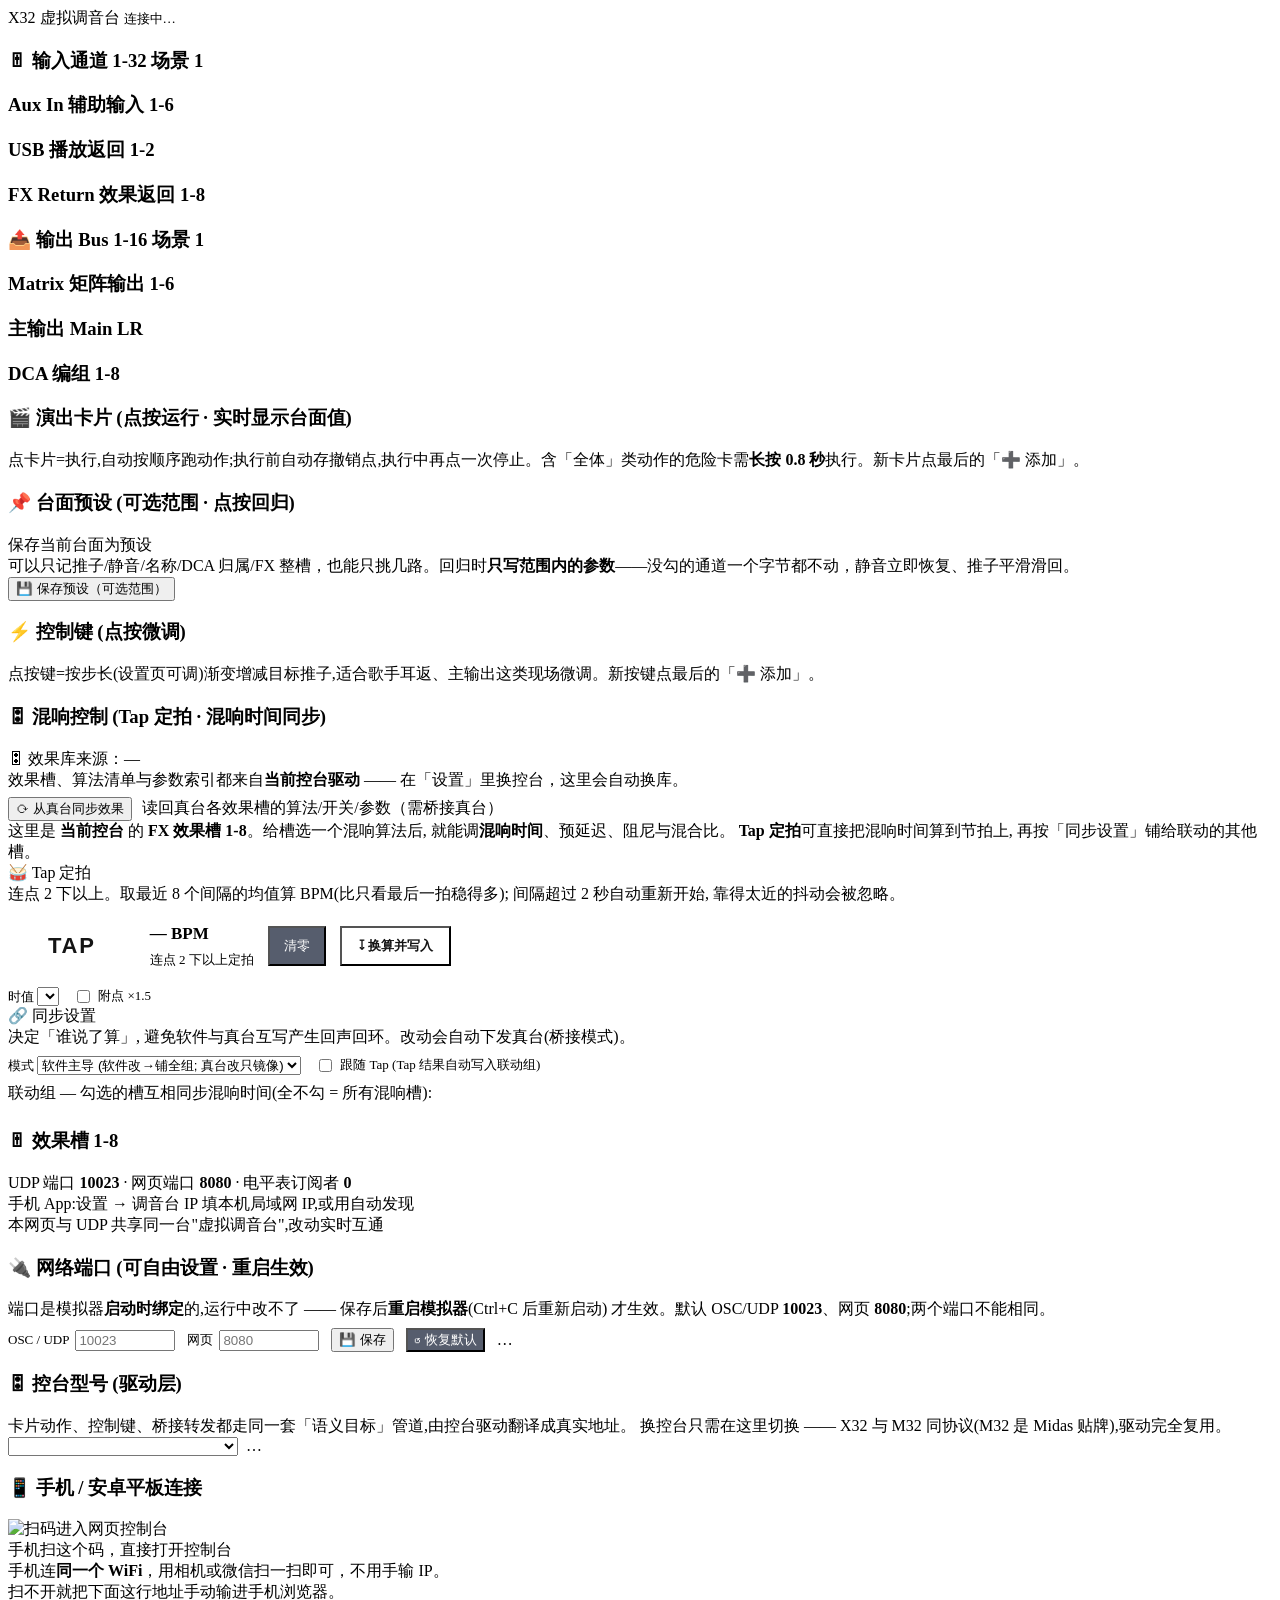
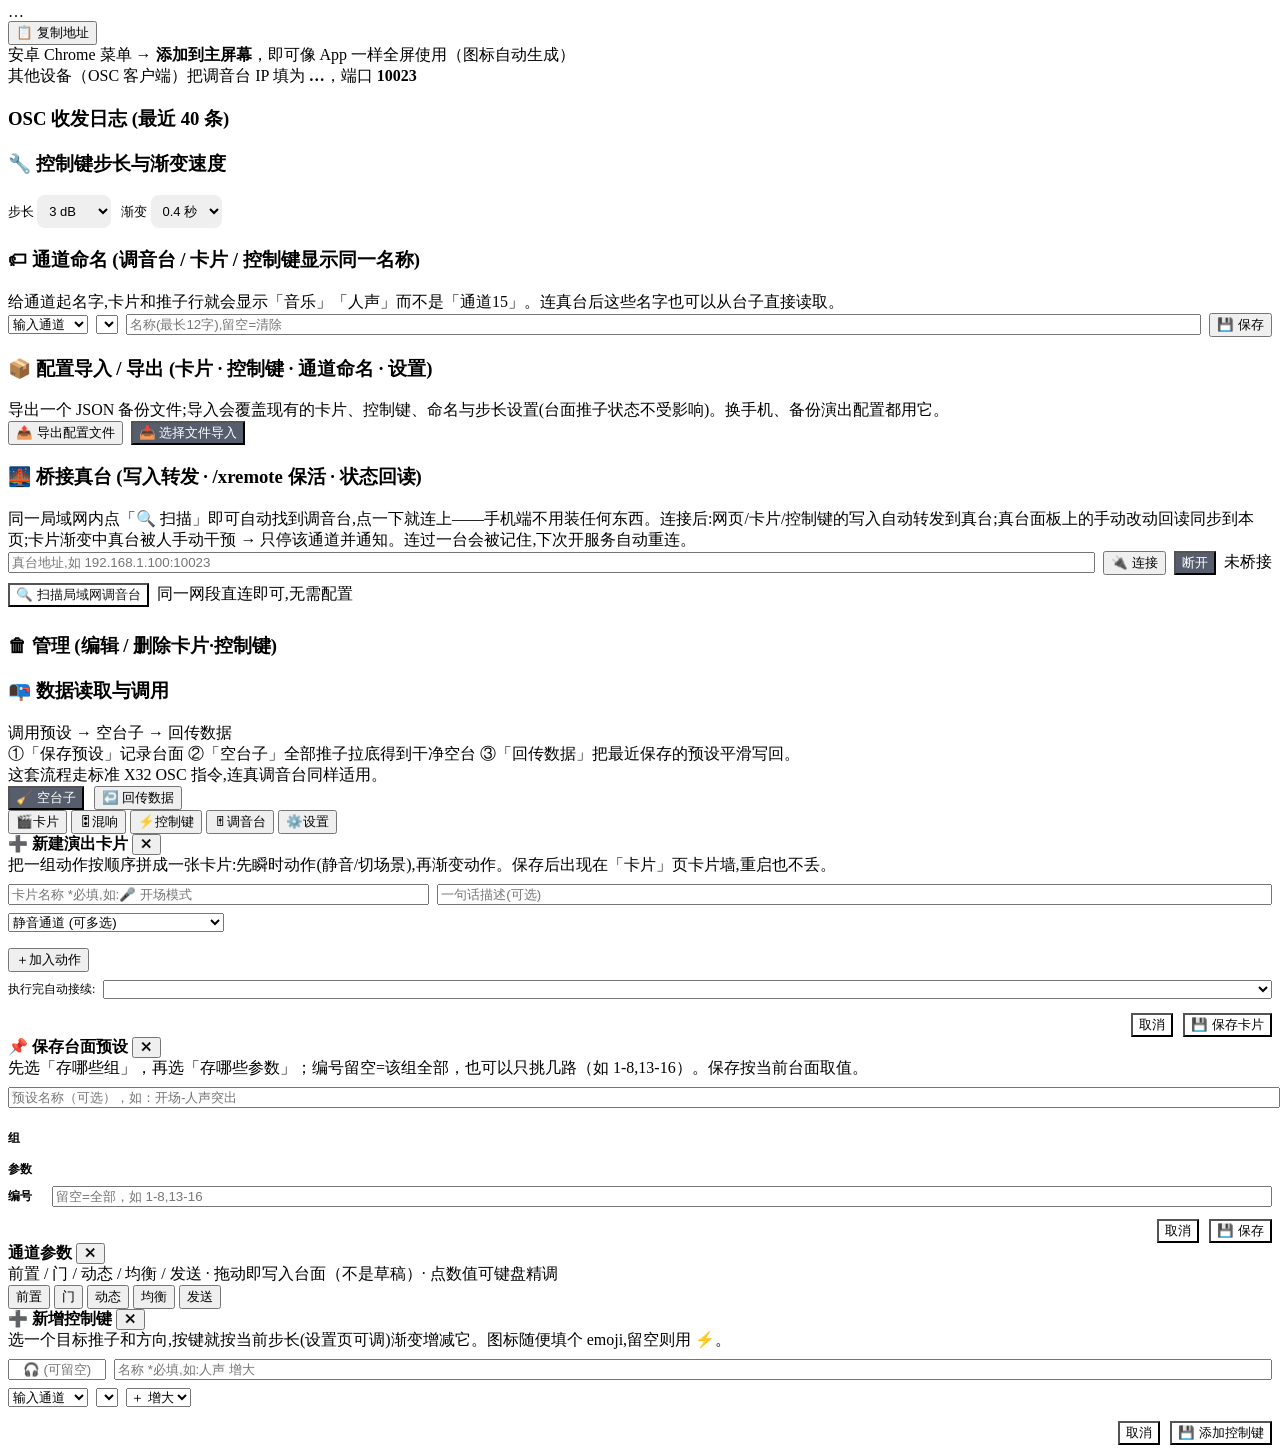
==== X32Simulator/web/index.html @ 4aeb4b1a "feat(mobile): 手机端双方案设计 + 扫码进入网页控制台 方案 A（原生 App 直连）与方案 B（电脑端服务 + 网页）的能力边界、连接流程、 共用层与差异写成 outputs/手机端双" ====
<!DOCTYPE html>
<html lang="zh-CN">
<head>
<meta charset="utf-8">
<meta name="viewport" content="width=device-width, initial-scale=1, maximum-scale=1, user-scalable=no">
<meta name="theme-color" content="#121419">
<meta name="mobile-web-app-capable" content="yes">
<meta name="apple-mobile-web-app-capable" content="yes">
<meta name="apple-mobile-web-app-status-bar-style" content="black-translucent">
<meta name="apple-mobile-web-app-title" content="X32 调音台">
<link rel="manifest" href="/manifest.webmanifest">
<link rel="icon" type="image/svg+xml" href="/icon.svg">
<link rel="apple-touch-icon" href="/icon.svg">
<title>X32 模拟器 · 控制台</title>
<link rel="stylesheet" href="/app.css">
</head>
<body>
<header><span class="dot" id="conn"></span>X32 虚拟调音台
  <small id="hdinfo">连接中…</small></header>

<div class="page" id="pg-mix"><h3>🎚 输入通道 1-32 <span class="scenechip" id="scene">场景 1</span></h3>
  <div id="chlist"></div>
  <h3>Aux In 辅助输入 1-6</h3><div id="auxlist"></div>
  <h3>USB 播放返回 1-2</h3><div id="usblist"></div>
  <h3>FX Return 效果返回 1-8</h3><div id="fxretlist"></div>
  <h3>📤 输出 Bus 1-16 <span class="scenechip" id="scene2">场景 1</span></h3>
  <div id="buslist"></div>
  <h3>Matrix 矩阵输出 1-6</h3><div id="mtxlist"></div>
  <h3>主输出 Main LR</h3><div id="mainrow"></div>
  <h3>DCA 编组 1-8</h3><div id="dcalist"></div></div>

<div class="page on" id="pg-cards"><h3>🎬 演出卡片 (点按运行 · 实时显示台面值)</h3>
  <div class="ds">点卡片=执行,自动按顺序跑动作;执行前自动存撤销点,执行中再点一次停止。含「全体」类动作的危险卡需<b>长按 0.8 秒</b>执行。新卡片点最后的「➕ 添加」。</div>
  <div id="schedRow"></div>
  <div class="tilegrid" id="undoRow" style="grid-template-columns:repeat(auto-fill,minmax(220px,1fr))"></div>
  <div class="tilegrid" id="tileCards"></div>
  <h3>📌 台面预设 (可选范围 · 点按回归)</h3>
  <div class="card"><div class="nm">保存当前台面为预设</div>
    <div class="ds">可以只记推子/静音/名称/DCA 归属/FX 整槽，也能只挑几路。回归时<b>只写范围内的参数</b>——没勾的通道一个字节都不动，静音立即恢复、推子平滑滑回。</div>
    <button onclick="openSnapModal()">💾 保存预设（可选范围）</button></div>
  <div id="snaplist"></div>
</div>

<div class="page" id="pg-keys"><h3>⚡ 控制键 (点按微调)</h3>
  <div class="ds">点按键=按步长(设置页可调)渐变增减目标推子,适合歌手耳返、主输出这类现场微调。新按键点最后的「➕ 添加」。</div>
  <div class="tilegrid" id="tileKeys"></div>
</div>

<div class="page" id="pg-fx"><h3>🎛 混响控制 (Tap 定拍 · 混响时间同步)</h3>
  <div class="card">
    <div class="nm">🎛 效果库来源：<span id="fxConsoleName">—</span>
      <span class="ds" id="fxConsoleTag" style="margin:0"></span></div>
    <div class="ds" id="fxConsoleNote">效果槽、算法清单与参数索引都来自<b>当前控台驱动</b> —— 在「设置」里换控台，这里会自动换库。</div>
    <div style="display:flex;gap:10px;flex-wrap:wrap;align-items:center;margin-top:6px">
      <button id="fxPullBtn" onclick="fxPull()">⟳ 从真台同步效果</button>
      <span class="ds" id="fxPullNote" style="margin:0">读回真台各效果槽的算法/开关/参数（需桥接真台）</span>
    </div>
  </div>
  <div class="ds">这里是 <b id="fxConsoleName2">当前控台</b> 的 <b>FX 效果槽 1-8</b>。给槽选一个混响算法后, 就能调<b>混响时间</b>、预延迟、阻尼与混合比。
    <b>Tap 定拍</b>可直接把混响时间算到节拍上, 再按「同步设置」铺给联动的其他槽。</div>

  <div class="card">
    <div class="nm">🥁 Tap 定拍</div>
    <div class="ds">连点 2 下以上。取最近 8 个间隔的均值算 BPM(比只看最后一拍稳得多); 间隔超过 2 秒自动重新开始, 靠得太近的抖动会被忽略。</div>
    <div style="display:flex;gap:14px;align-items:center;flex-wrap:wrap;margin:10px 0">
      <button id="tapBtn" onpointerdown="tapHit()"
        style="font-size:22px;font-weight:800;letter-spacing:.08em;padding:18px 40px;border:0;
               border-radius:16px;background:var(--accent);color:#141414;cursor:pointer">TAP</button>
      <div style="font-size:13px;line-height:1.7">
        <b id="tapBpm" style="font-size:17px;font-variant-numeric:tabular-nums">— BPM</b><br>
        <span class="ds" id="tapInfo" style="margin:0">连点 2 下以上定拍</span>
      </div>
      <button style="background:#565d6d;color:#fff;padding:9px 14px" onclick="tapReset()">清零</button>
      <button style="background:var(--green);color:#141414;padding:9px 16px;font-weight:700" onclick="tapApply()">↧ 换算并写入</button>
    </div>
    <div style="display:flex;gap:14px;align-items:center;flex-wrap:wrap">
      <label style="font-size:13px">时值
        <select id="fxNote" onchange="fxSyncSet()" class="nkin"></select></label>
      <label style="font-size:13px;display:flex;gap:5px;align-items:center">
        <input type="checkbox" id="fxDotted" onchange="fxSyncSet()"> 附点 ×1.5</label>
      <span class="ds" id="fxTapSecs" style="margin:0"></span>
    </div>
  </div>

  <div class="card">
    <div class="nm">🔗 同步设置</div>
    <div class="ds">决定「谁说了算」, 避免软件与真台互写产生回声回环。改动会自动下发真台(桥接模式)。</div>
    <div style="display:flex;gap:14px;align-items:center;flex-wrap:wrap;margin:8px 0">
      <label style="font-size:13px">模式
        <select id="fxMode" onchange="fxSyncSet()" class="nkin">
          <option value="software">软件主导 (软件改→铺全组; 真台改只镜像)</option>
          <option value="console">台面主导 (真台改→铺全组; 软件改不外扩)</option>
          <option value="both">双向互同步 (谁改都铺全组)</option>
        </select></label>
      <label style="font-size:13px;display:flex;gap:5px;align-items:center">
        <input type="checkbox" id="fxFollow" onchange="fxSyncSet()"> 跟随 Tap (Tap 结果自动写入联动组)</label>
    </div>
    <div class="ds" style="margin:0 0 6px">联动组 — 勾选的槽互相同步混响时间(全不勾 = 所有混响槽):</div>
    <div id="fxGroup" style="display:flex;gap:6px;flex-wrap:wrap"></div>
  </div>

  <h3>🎚 效果槽 1-8</h3>
  <div id="fxlist"></div>
</div>

<div class="page" id="pg-set">
  <div class="infobox">
    UDP 端口 <b id="pinfoUdp">10023</b> · 网页端口 <b id="pinfoWeb">8080</b> · 电平表订阅者 <b id="subs">0</b><br>
    手机 App:设置 → 调音台 IP 填本机局域网 IP,或用自动发现<br>
    本网页与 UDP 共享同一台"虚拟调音台",改动实时互通
  </div>
  <h3>🔌 网络端口 (可自由设置 · 重启生效)</h3>
  <div class="card">
    <div class="ds">端口是模拟器<b>启动时绑定</b>的,运行中改不了 —— 保存后<b>重启模拟器</b>(Ctrl+C 后重新启动)
      才生效。默认 OSC/UDP <b>10023</b>、网页 <b>8080</b>;两个端口不能相同。</div>
    <div style="display:flex;gap:12px;flex-wrap:wrap;align-items:center;margin-top:8px">
      <label style="font-size:13px;display:flex;gap:6px;align-items:center">OSC / UDP
        <input id="pUdp" class="nkin" style="width:92px" inputmode="numeric" placeholder="10023"
               oninput="window.portDirty=true"></label>
      <label style="font-size:13px;display:flex;gap:6px;align-items:center">网页
        <input id="pWeb" class="nkin" style="width:92px" inputmode="numeric" placeholder="8080"
               oninput="window.portDirty=true"></label>
      <button onclick="savePorts()">💾 保存</button>
      <button style="background:#565d6d;color:#fff" onclick="resetPorts()">↺ 恢复默认</button>
      <span class="scenechip" id="portStat">…</span>
    </div>
    <div id="portNote" class="ds" style="margin-top:8px"></div>
  </div>
  <h3>🎛 控台型号 (驱动层)</h3>
  <div class="card">
    <div class="ds">卡片动作、控制键、桥接转发都走同一套「语义目标」管道,由控台驱动翻译成真实地址。
      换控台只需在这里切换 —— X32 与 M32 同协议(M32 是 Midas 贴牌),驱动完全复用。</div>
    <div style="display:flex;gap:8px;flex-wrap:wrap;align-items:center">
      <select id="ctrlSel" class="nkin" onchange="setConsole(this.value)" style="min-width:230px"></select>
      <span class="scenechip" id="ctrlStat">…</span>
    </div>
    <div id="ctrlNote" class="ds" style="margin-top:8px"></div>
    <div id="ctrlCaps" class="ds" style="margin-top:6px"></div>
  </div>
  <h3>📱 手机 / 安卓平板连接</h3>
  <div class="card">
    <div class="qrrow">
      <div class="qrbox"><img id="lanqr" alt="扫码进入网页控制台" width="164" height="164"></div>
      <div class="qrhint">
        <div class="nm">手机扫这个码，直接打开控制台</div>
        <div class="ds">手机连<b>同一个 WiFi</b>，用相机或微信扫一扫即可，不用手输 IP。<br>
          扫不开就把下面这行地址手动输进手机浏览器。</div>
        <div class="qrurl" id="lanurl">…</div>
        <div class="qracts"><button onclick="copyLan()" id="lanCopy">📋 复制地址</button></div>
        <div class="ds">安卓 Chrome 菜单 → <b>添加到主屏幕</b>，即可像 App 一样全屏使用（图标自动生成）<br>
          其他设备（OSC 客户端）把调音台 IP 填为 <b id="lanip2">…</b>，端口 <b id="pinfoUdp2">10023</b></div>
      </div>
    </div>
  </div>
  <h3>OSC 收发日志 (最近 40 条)</h3><div id="logbox"></div>
  <h3 id="sec-keycfg">🔧 控制键步长与渐变速度</h3>
  <div class="card">
    <div style="display:flex;gap:10px;align-items:center;flex-wrap:wrap">
      <label style="font-size:13px">步长
        <select id="stepSel" onchange="setKeyCfg()" style="padding:8px;border-radius:8px;border:1px solid var(--line);font-size:13px">
          <option value="1.5">1.5 dB</option><option value="3" selected>3 dB</option><option value="6">6 dB</option>
        </select></label>
      <label style="font-size:13px">渐变
        <select id="rampSel" onchange="setKeyCfg()" style="padding:8px;border-radius:8px;border:1px solid var(--line);font-size:13px">
          <option value="0">瞬间</option><option value="0.4" selected>0.4 秒</option><option value="1">1 秒</option><option value="2">2 秒</option>
        </select></label>
    </div>
  </div>
  <h3>🏷 通道命名 (调音台 / 卡片 / 控制键显示同一名称)</h3>
  <div class="card">
    <div class="ds">给通道起名字,卡片和推子行就会显示「音乐」「人声」而不是「通道15」。连真台后这些名字也可以从台子直接读取。</div>
    <div style="display:flex;gap:8px;flex-wrap:wrap;align-items:center">
      <select id="nmGroup" onchange="updNmIdx()" class="nkin">
        <option value="ch">输入通道</option><option value="auxin">Aux In</option>
        <option value="usb">USB 返回</option><option value="fxret">FX 返回</option>
        <option value="bus">Bus 输出</option><option value="mtx">Matrix</option>
        <option value="dca">DCA 编组</option><option value="main">主输出</option>
      </select>
      <select id="nmIdx" class="nkin"></select>
      <input id="nmVal" class="nkin" style="flex:1;min-width:120px" placeholder="名称(最长12字),留空=清除" maxlength="12">
      <button onclick="saveName()">💾 保存</button>
    </div>
  </div>
  <h3>📦 配置导入 / 导出 (卡片 · 控制键 · 通道命名 · 设置)</h3>
  <div class="card">
    <div class="ds">导出一个 JSON 备份文件;导入会覆盖现有的卡片、控制键、命名与步长设置(台面推子状态不受影响)。换手机、备份演出配置都用它。</div>
    <div style="display:flex;gap:8px;flex-wrap:wrap;align-items:center">
      <button onclick="doExport()">📤 导出配置文件</button>
      <button style="background:#565d6d;color:#fff" onclick="$('#impFile').click()">📥 选择文件导入</button>
      <input type="file" id="impFile" accept=".json,application/json" style="display:none" onchange="impFileChg(this)">
    </div>
    <textarea id="impText" class="nkin" style="width:100%;min-height:64px;margin-top:8px;display:none"
      placeholder="或把配置 JSON 粘贴到这里"></textarea>
    <div id="impRow" style="display:none;margin-top:8px;gap:8px;align-items:center;flex-wrap:wrap">
      <button style="background:var(--green)" onclick="doImport()">✔ 确认导入</button>
      <span class="ds" style="margin:0">导入前请确认文件来源可信</span>
    </div>
  </div>
  <h3>🌉 桥接真台 (写入转发 · /xremote 保活 · 状态回读)</h3>
  <div class="card">
    <div class="ds">同一局域网内点「🔍 扫描」即可自动找到调音台,点一下就连上——手机端不用装任何东西。连接后:网页/卡片/控制键的写入自动转发到真台;真台面板上的手动改动回读同步到本页;卡片渐变中真台被人手动干预 → 只停该通道并通知。连过一台会被记住,下次开服务自动重连。</div>
    <div style="display:flex;gap:8px;flex-wrap:wrap;align-items:center">
      <input id="brAddr" class="nkin" style="flex:1;min-width:170px" placeholder="真台地址,如 192.168.1.100:10023">
      <button onclick="brGo()">🔌 连接</button>
      <button style="background:#565d6d;color:#fff" onclick="api('/api/bridge',{addr:''});showToast('桥接已断开,已清除自动重连')">断开</button>
      <span class="scenechip" id="brStat">未桥接</span>
    </div>
    <div style="display:flex;gap:8px;flex-wrap:wrap;align-items:center;margin-top:8px">
      <button id="scanBtn" style="background:var(--accent);color:#141414" onclick="scanConsoles()">🔍 扫描局域网调音台</button>
      <span class="ds" style="margin:0" id="scanHint">同一网段直连即可,无需配置</span>
    </div>
    <div id="scanRes" style="display:flex;gap:8px;flex-wrap:wrap;margin-top:8px"></div>
  </div>
  <h3>🗑 管理 (编辑 / 删除卡片·控制键)</h3>
  <div id="cardlist"></div>
  <div id="keylist"></div>
  <h3>📭 数据读取与调用</h3>
  <div class="card"><div class="nm">调用预设 → 空台子 → 回传数据</div>
    <div class="ds">①「保存预设」记录台面 ②「空台子」全部推子拉底得到干净空台 ③「回传数据」把最近保存的预设平滑写回。<br>这套流程走标准 X32 OSC 指令,连真调音台同样适用。</div>
    <div style="display:flex;gap:10px;flex-wrap:wrap">
      <button style="background:#565d6d;color:#fff" onclick="api('/api/console',{action:'clear'})">🧹 空台子</button>
      <button onclick="api('/api/console',{action:'recall_last'})">↩️ 回传数据</button>
    </div>
  </div>
</div>

<nav>
  <button class="on" data-p="cards"><span class="ic">🎬</span>卡片</button>
  <button data-p="fx"><span class="ic">🎛</span>混响</button>
  <button data-p="keys"><span class="ic">⚡</span>控制键</button>
  <button data-p="mix"><span class="ic">🎚</span>调音台</button>
  <button data-p="set"><span class="ic">⚙️</span>设置</button>
</nav>

<div class="modal" id="cardModal" onclick="if(event.target===this)closeCardModal()">
  <div class="mdlg" role="dialog" aria-label="新建演出卡片">
    <div class="mhd"><b id="cardModalTitle">➕ 新建演出卡片</b>
      <button class="mclose" onclick="closeCardModal()" aria-label="关闭">✕</button></div>
    <div class="ds">把一组动作按顺序拼成一张卡片:先瞬时动作(静音/切场景),再渐变动作。保存后出现在「卡片」页卡片墙,重启也不丢。</div>
    <div style="display:flex;gap:8px;flex-wrap:wrap;margin:8px 0">
      <input id="ncName" placeholder="卡片名称 *必填,如:🎤 开场模式" style="flex:1;min-width:150px" class="nkin"
             oninput="this.classList.remove('inv');hideCardErr()">
      <input id="ncDesc" placeholder="一句话描述(可选)" style="flex:2;min-width:180px" class="nkin">
    </div>
    <div style="display:flex;gap:8px;flex-wrap:wrap;align-items:center">
      <select id="caKind" onchange="updCaParams()" class="nkin">
        <option value="mute">静音通道 (可多选)</option><option value="mute_bus">静音 Bus (可多选)</option>
        <option value="scene">切换场景（全局 / 局部）</option>
        <option value="preset">📌 调用预设（带范围与渐变）</option>
        <option value="unmute_all">全部取消静音</option>
        <option value="wait">等待 / 停顿</option>
        <option value="fade_all">全体推子渐变</option><option value="fade_odd_even">奇偶过渡</option>
        <option value="fade_ch">通道渐变 (可多选)</option><option value="fade_bus">Bus 渐变 (可多选)</option>
        <option value="fade_from">通道从指定值渐变</option><option value="fade_from_bus">Bus 从指定值渐变</option>
        <option value="rel_db">相对增减 dB (可多选)</option>
        <option value="set">⚡ 通用设置 (任意目标 + 值)</option>
        <option value="osc">⚠️ 原始 OSC (高级 · 仅当前控台)</option>
      </select>
      <span id="caParams" style="display:flex;gap:8px;flex-wrap:wrap;align-items:center;width:100%"></span>
      <button onclick="addAct()">＋加入动作</button>
    </div>
    <div id="actChips" style="margin-top:8px"></div>
    <div style="display:flex;gap:8px;align-items:center;margin-top:8px">
      <span style="font-size:12px;color:var(--sub)">执行完自动接续:</span>
      <select id="ncNext" class="nkin" style="flex:1"></select>
    </div>
    <div class="merr" id="cardErr"></div>
    <div style="display:flex;gap:10px;justify-content:flex-end;margin-top:14px">
      <button style="background:var(--card2);color:var(--txt)" onclick="closeCardModal()">取消</button>
      <button id="cardSaveBtn" style="background:var(--green)" onclick="saveCard()">💾 保存卡片</button>
    </div>
  </div>
</div>

<div class="modal" id="snapModal" onclick="if(event.target===this)closeSnapModal()">
  <div class="mdlg" role="dialog" aria-label="保存台面预设">
    <div class="mhd"><b>📌 保存台面预设</b>
      <button class="mclose" onclick="closeSnapModal()" aria-label="关闭">✕</button></div>
    <div class="ds">先选「存哪些组」，再选「存哪些参数」；编号留空=该组全部，也可以只挑几路（如 1-8,13-16）。保存按当前台面取值。</div>
    <input id="snapName" class="nkin" style="width:100%;margin:8px 0" maxlength="20"
           placeholder="预设名称（可选），如：开场-人声突出">
    <div style="display:flex;gap:10px;align-items:flex-start;margin:8px 0">
      <b style="font-size:12px;color:var(--sub);min-width:34px;padding-top:6px">组</b>
      <div id="snapGroups" class="chipgrid" style="flex:1"></div></div>
    <div style="display:flex;gap:10px;align-items:flex-start;margin:8px 0">
      <b style="font-size:12px;color:var(--sub);min-width:34px;padding-top:6px">参数</b>
      <div id="snapParams" class="chipgrid" style="flex:1"></div></div>
    <div style="display:flex;gap:10px;align-items:center;margin:8px 0">
      <b style="font-size:12px;color:var(--sub);min-width:34px">编号</b>
      <input id="snapIdx" class="nkin" style="flex:1;min-width:150px"
             placeholder="留空=全部，如 1-8,13-16">
    </div>
    <div class="ds" id="snapCount" style="margin:4px 0;color:var(--accent)"></div>
    <div style="display:flex;gap:10px;justify-content:flex-end;margin-top:12px">
      <button style="background:var(--card2);color:var(--txt)" onclick="closeSnapModal()">取消</button>
      <button style="background:var(--green)" onclick="doSaveSnap()">💾 保存</button>
    </div>
  </div>
</div>

<div class="modal" id="chParamModal" onclick="if(event.target===this)closeChParams()">
  <div class="mdlg" role="dialog" aria-label="通道参数">
    <div class="mhd"><b id="chpTitle">通道参数</b>
      <button class="mclose" onclick="closeChParams()" aria-label="关闭">✕</button></div>
    <div class="ds">前置 / 门 / 动态 / 均衡 / 发送 · 拖动即写入台面（不是草稿）· 点数值可键盘精调</div>
    <div class="chp-tabs" id="chpTabBar">
      <button type="button" data-tab="pre" onclick="chpTab('pre')">前置</button>
      <button type="button" data-tab="gate" onclick="chpTab('gate')">门</button>
      <button type="button" data-tab="dyn" onclick="chpTab('dyn')">动态</button>
      <button type="button" data-tab="eq" onclick="chpTab('eq')">均衡</button>
      <button type="button" data-tab="send" onclick="chpTab('send')">发送</button>
    </div>
    <div id="chParamBody"></div>
  </div>
</div>

<div class="modal" id="keyModal" onclick="if(event.target===this)closeKeyModal()">
  <div class="mdlg" role="dialog" aria-label="新增控制键">
    <div class="mhd"><b id="keyModalTitle">➕ 新增控制键</b>
      <button class="mclose" onclick="closeKeyModal()" aria-label="关闭">✕</button></div>
    <div class="ds">选一个目标推子和方向,按键就按当前步长(设置页可调)渐变增减它。图标随便填个 emoji,留空则用 ⚡。</div>
    <div style="display:flex;gap:8px;flex-wrap:wrap;margin:8px 0">
      <input id="nkIcon" placeholder="🎧 (可留空)" style="width:90px;text-align:center" class="nkin" maxlength="4">
      <input id="nkName" placeholder="名称 *必填,如:人声 增大" style="flex:1;min-width:150px" class="nkin"
             oninput="this.classList.remove('inv');hideKeyErr()">
    </div>
    <div style="display:flex;gap:8px;flex-wrap:wrap;align-items:center">
      <select id="nkKind" onchange="updNkIdx()" class="nkin">
        <option value="ch">输入通道</option><option value="auxin">Aux In</option>
        <option value="usb">USB 返回</option><option value="fxret">FX 返回</option>
        <option value="bus">Bus 输出</option><option value="mtx">Matrix</option>
        <option value="dca">DCA 编组</option><option value="main">主输出</option>
      </select>
      <select id="nkIdx" class="nkin"></select>
      <select id="nkSign" class="nkin">
        <option value="1">＋ 增大</option><option value="-1">－ 减小</option>
      </select>
    </div>
    <div class="merr" id="keyErr"></div>
    <div style="display:flex;gap:10px;justify-content:flex-end;margin-top:14px">
      <button style="background:var(--card2);color:var(--txt)" onclick="closeKeyModal()">取消</button>
      <button id="keySaveBtn" style="background:var(--green)" onclick="saveKey()">💾 添加控制键</button>
    </div>
  </div>
</div>

<script src="/app.js"></script>
</body>
</html>
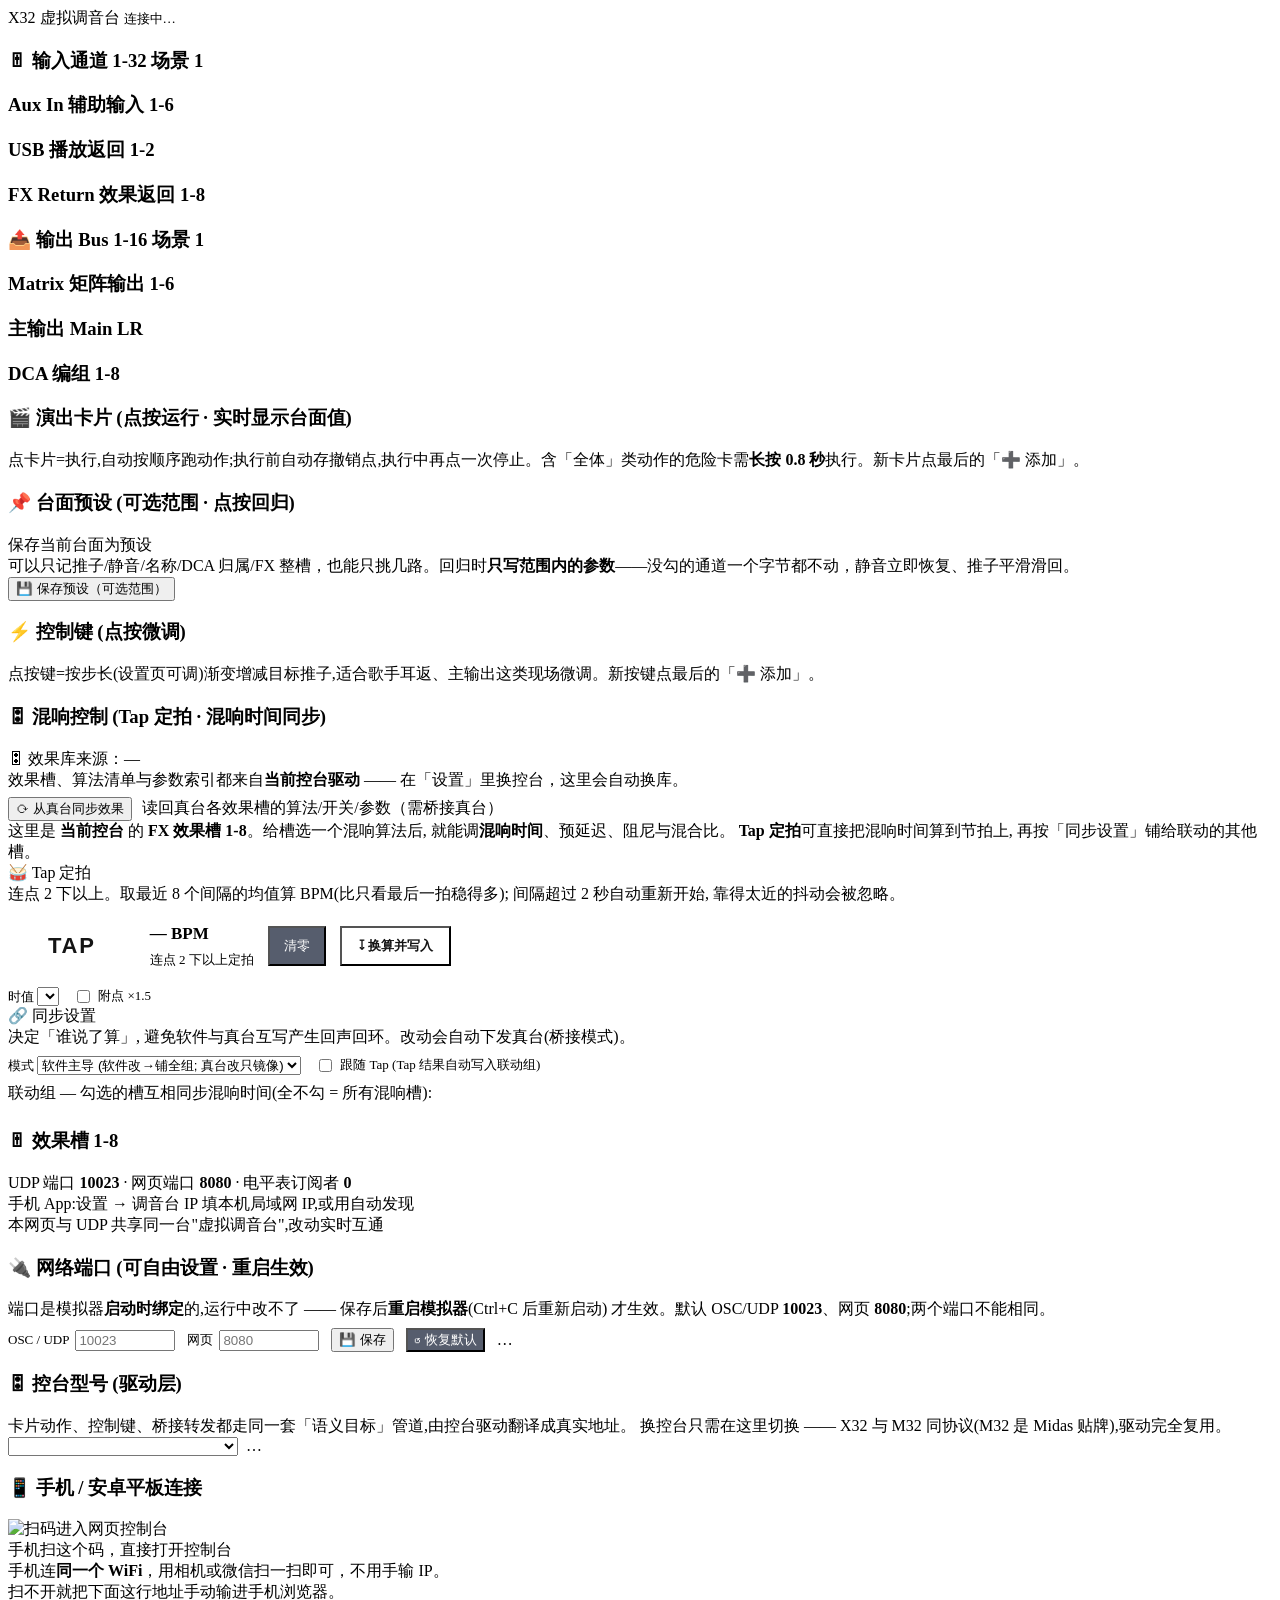
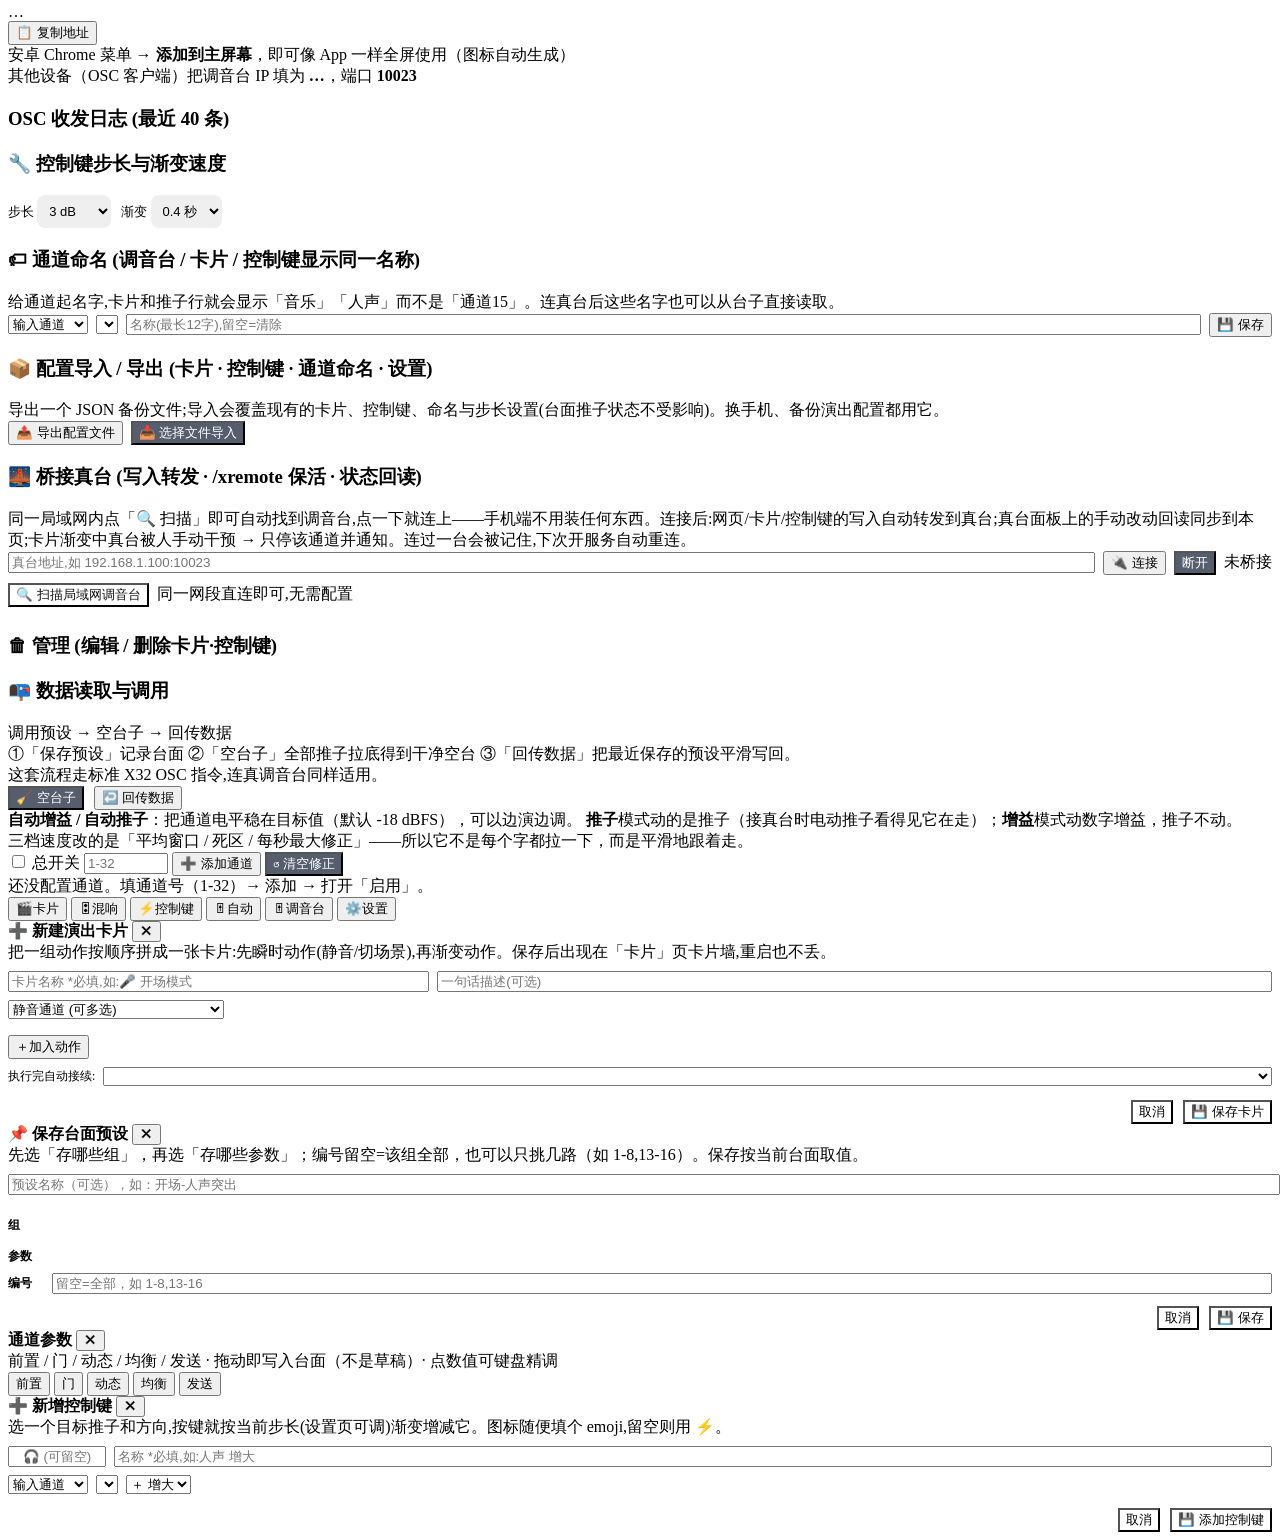
==== commit 2eef7cb8: "feat(rider): 自动增益 / 自动推子（Vocal Rider 式） 目标电平（默认 -18 dBFS）→ 按电平自动走推子或数字增益，三档速度可实时改。 控制律是负反馈 + 三重平滑：功率" ====
--- a/X32Simulator/web/index.html
+++ b/X32Simulator/web/index.html
@@ -224,10 +224,30 @@
   </div>
 </div>
 
+
+<div class="page" id="pg-rider">
+  <div class="infobox">
+    <b>自动增益 / 自动推子</b>：把通道电平稳在目标值（默认 -18 dBFS），可以边演边调。
+    <b>推子</b>模式动的是推子（接真台时电动推子看得见它在走）；<b>增益</b>模式动数字增益，推子不动。<br>
+    三档速度改的是「平均窗口 / 死区 / 每秒最大修正」——所以它不是每个字都拉一下，而是平滑地跟着走。
+  </div>
+  <div class="card">
+    <div class="rrow">
+      <label class="rsw"><input type="checkbox" id="riderOn" onchange="riderGlobal(this.checked)"> 总开关</label>
+      <input id="riderCh" class="nkin" style="width:76px" inputmode="numeric" placeholder="1-32">
+      <button onclick="riderAdd()">➕ 添加通道</button>
+      <button style="background:#565d6d;color:#fff" onclick="riderReset()">↺ 清空修正</button>
+    </div>
+    <div class="ds" id="riderHint">还没配置通道。填通道号（1-32）→ 添加 → 打开「启用」。</div>
+  </div>
+  <div id="riderlist"></div>
+</div>
+
 <nav>
   <button class="on" data-p="cards"><span class="ic">🎬</span>卡片</button>
   <button data-p="fx"><span class="ic">🎛</span>混响</button>
   <button data-p="keys"><span class="ic">⚡</span>控制键</button>
+  <button data-p="rider"><span class="ic">🎚</span>自动</button>
   <button data-p="mix"><span class="ic">🎚</span>调音台</button>
   <button data-p="set"><span class="ic">⚙️</span>设置</button>
 </nav>
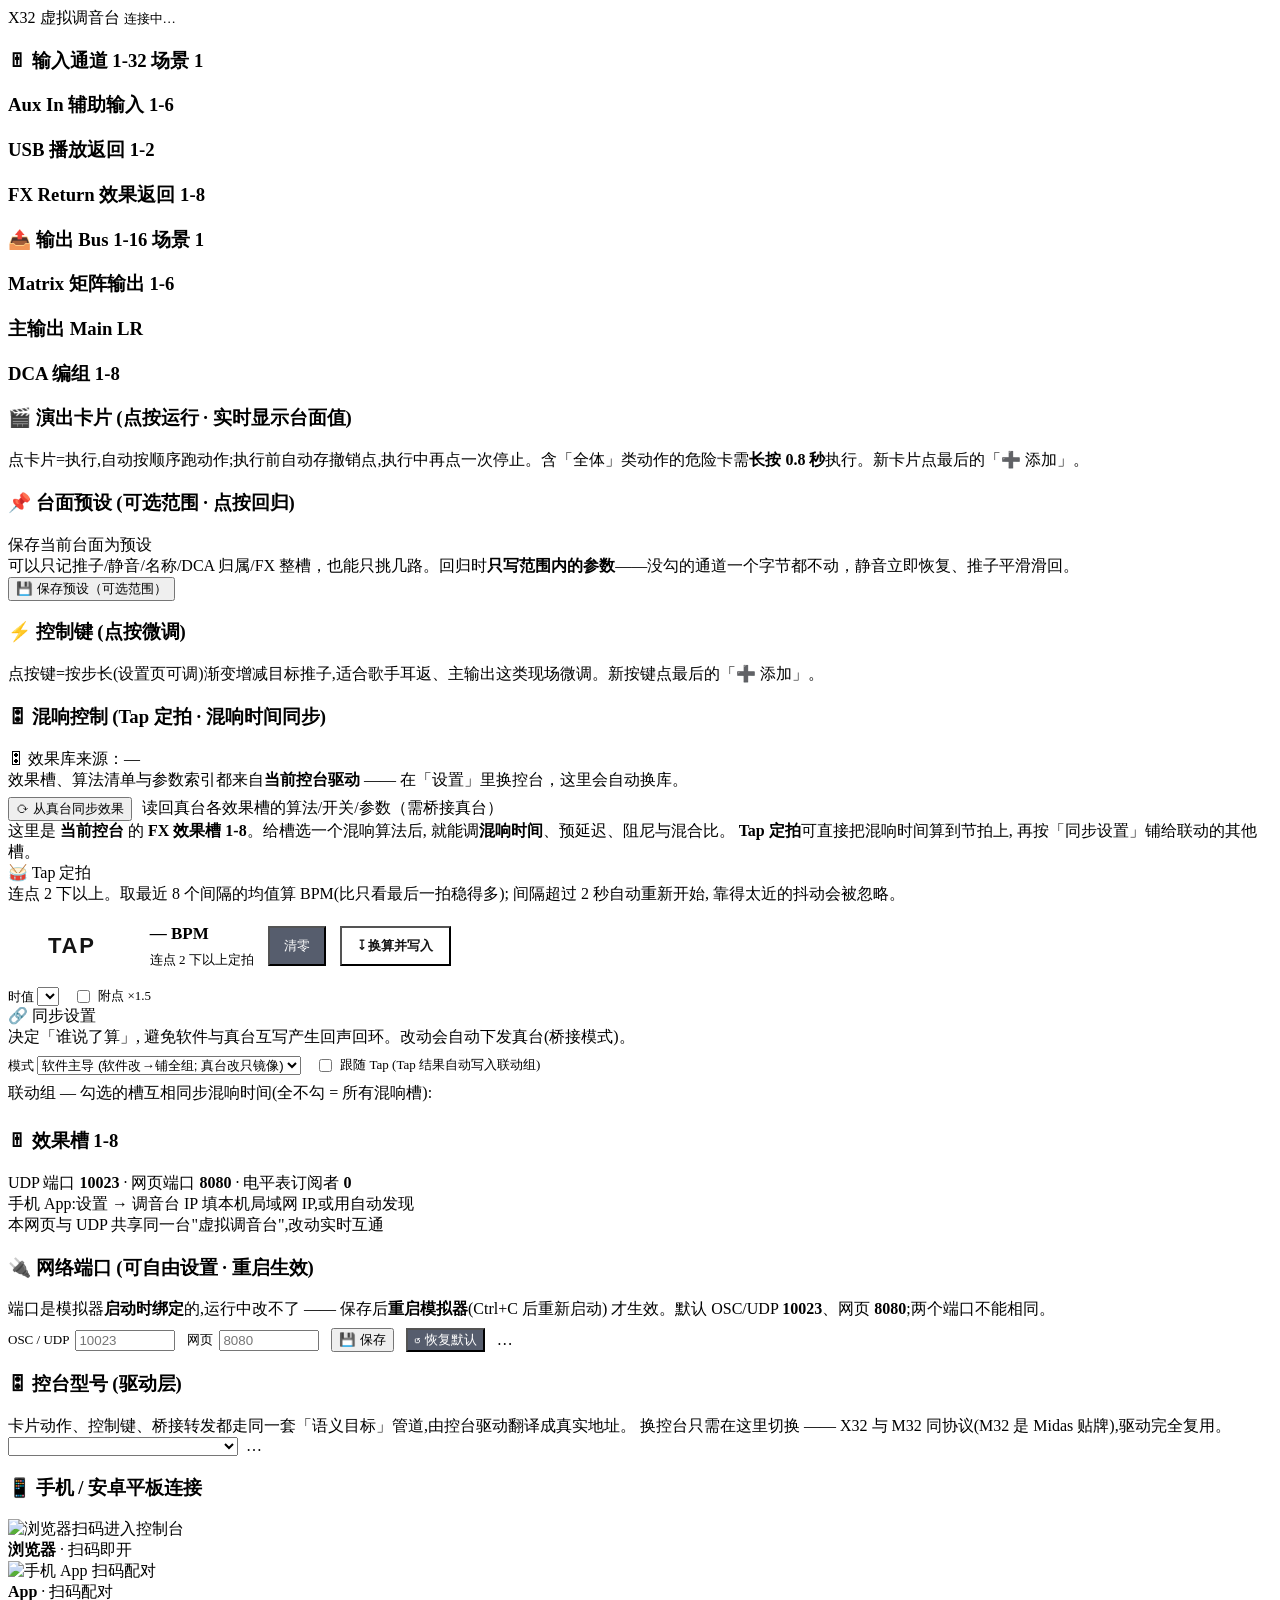
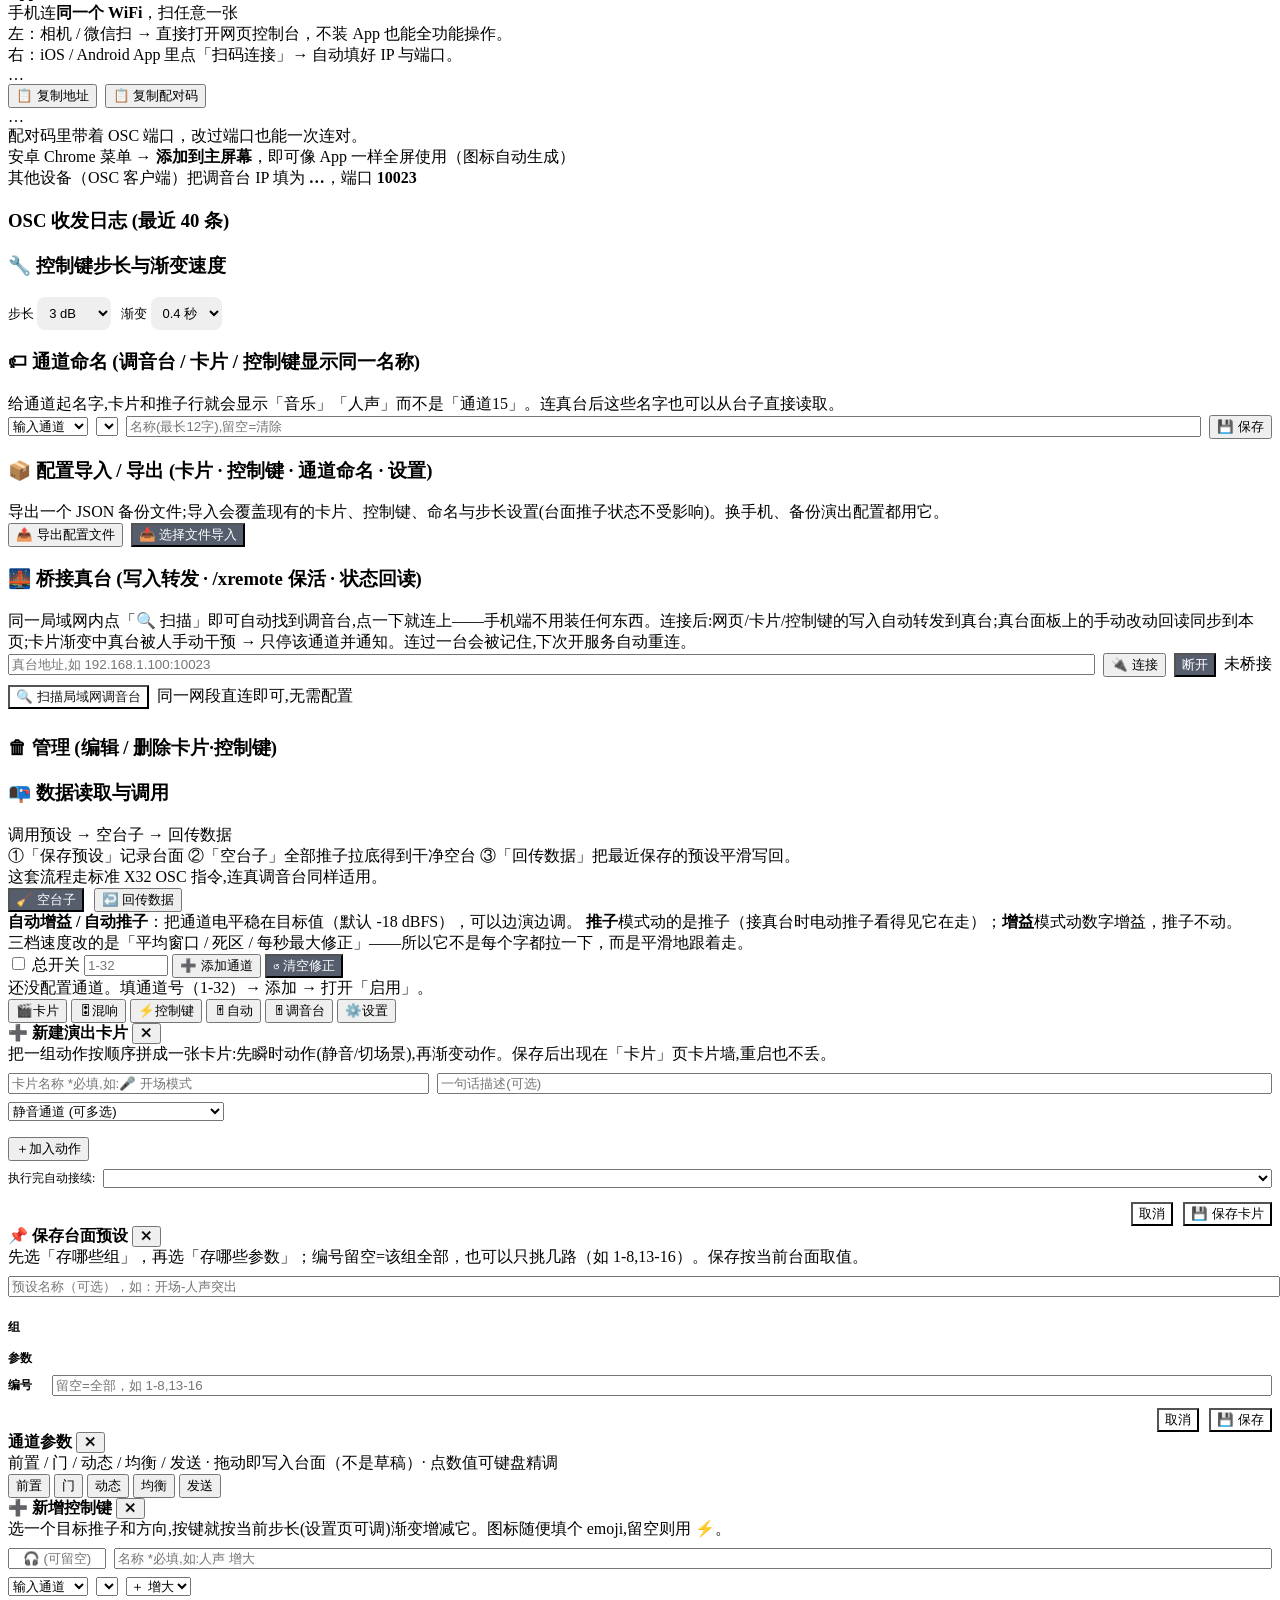
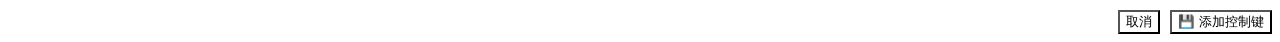
==== commit c3bfbf19: "feat(scan): 配对码 /pair.svg + 设置页双二维码 - x32sim/pair.py：x32remote://pair 载荷的拼装与解析（回环/越界一律拒） - GET /pair" ====
--- a/X32Simulator/web/index.html
+++ b/X32Simulator/web/index.html
@@ -140,13 +140,24 @@
   <h3>📱 手机 / 安卓平板连接</h3>
   <div class="card">
     <div class="qrrow">
-      <div class="qrbox"><img id="lanqr" alt="扫码进入网页控制台" width="164" height="164"></div>
+      <div class="qrdual">
+        <div class="qrcell">
+          <div class="qrbox sm"><img id="lanqr" alt="浏览器扫码进入控制台" width="118" height="118"></div>
+          <div class="qrcap"><b>浏览器</b> · 扫码即开</div>
+        </div>
+        <div class="qrcell" id="paircell">
+          <div class="qrbox sm"><img id="pairqr" alt="手机 App 扫码配对" width="118" height="118"></div>
+          <div class="qrcap"><b>App</b> · 扫码配对</div>
+        </div>
+      </div>
       <div class="qrhint">
-        <div class="nm">手机扫这个码，直接打开控制台</div>
-        <div class="ds">手机连<b>同一个 WiFi</b>，用相机或微信扫一扫即可，不用手输 IP。<br>
-          扫不开就把下面这行地址手动输进手机浏览器。</div>
+        <div class="nm">手机连<b>同一个 WiFi</b>，扫任意一张</div>
+        <div class="ds">左：相机 / 微信扫 → 直接打开网页控制台，不装 App 也能全功能操作。<br>
+          右：iOS / Android App 里点「扫码连接」→ 自动填好 IP 与端口。</div>
         <div class="qrurl" id="lanurl">…</div>
-        <div class="qracts"><button onclick="copyLan()" id="lanCopy">📋 复制地址</button></div>
+        <div class="qracts"><button onclick="copyLan()" id="lanCopy">📋 复制地址</button><button onclick="copyPair()" id="pairCopy" style="margin-left:8px">📋 复制配对码</button></div>
+        <div class="pairsmall" id="paircode">…</div>
+        <div class="ds" id="pairhint">配对码里带着 OSC 端口，改过端口也能一次连对。</div>
         <div class="ds">安卓 Chrome 菜单 → <b>添加到主屏幕</b>，即可像 App 一样全屏使用（图标自动生成）<br>
           其他设备（OSC 客户端）把调音台 IP 填为 <b id="lanip2">…</b>，端口 <b id="pinfoUdp2">10023</b></div>
       </div>
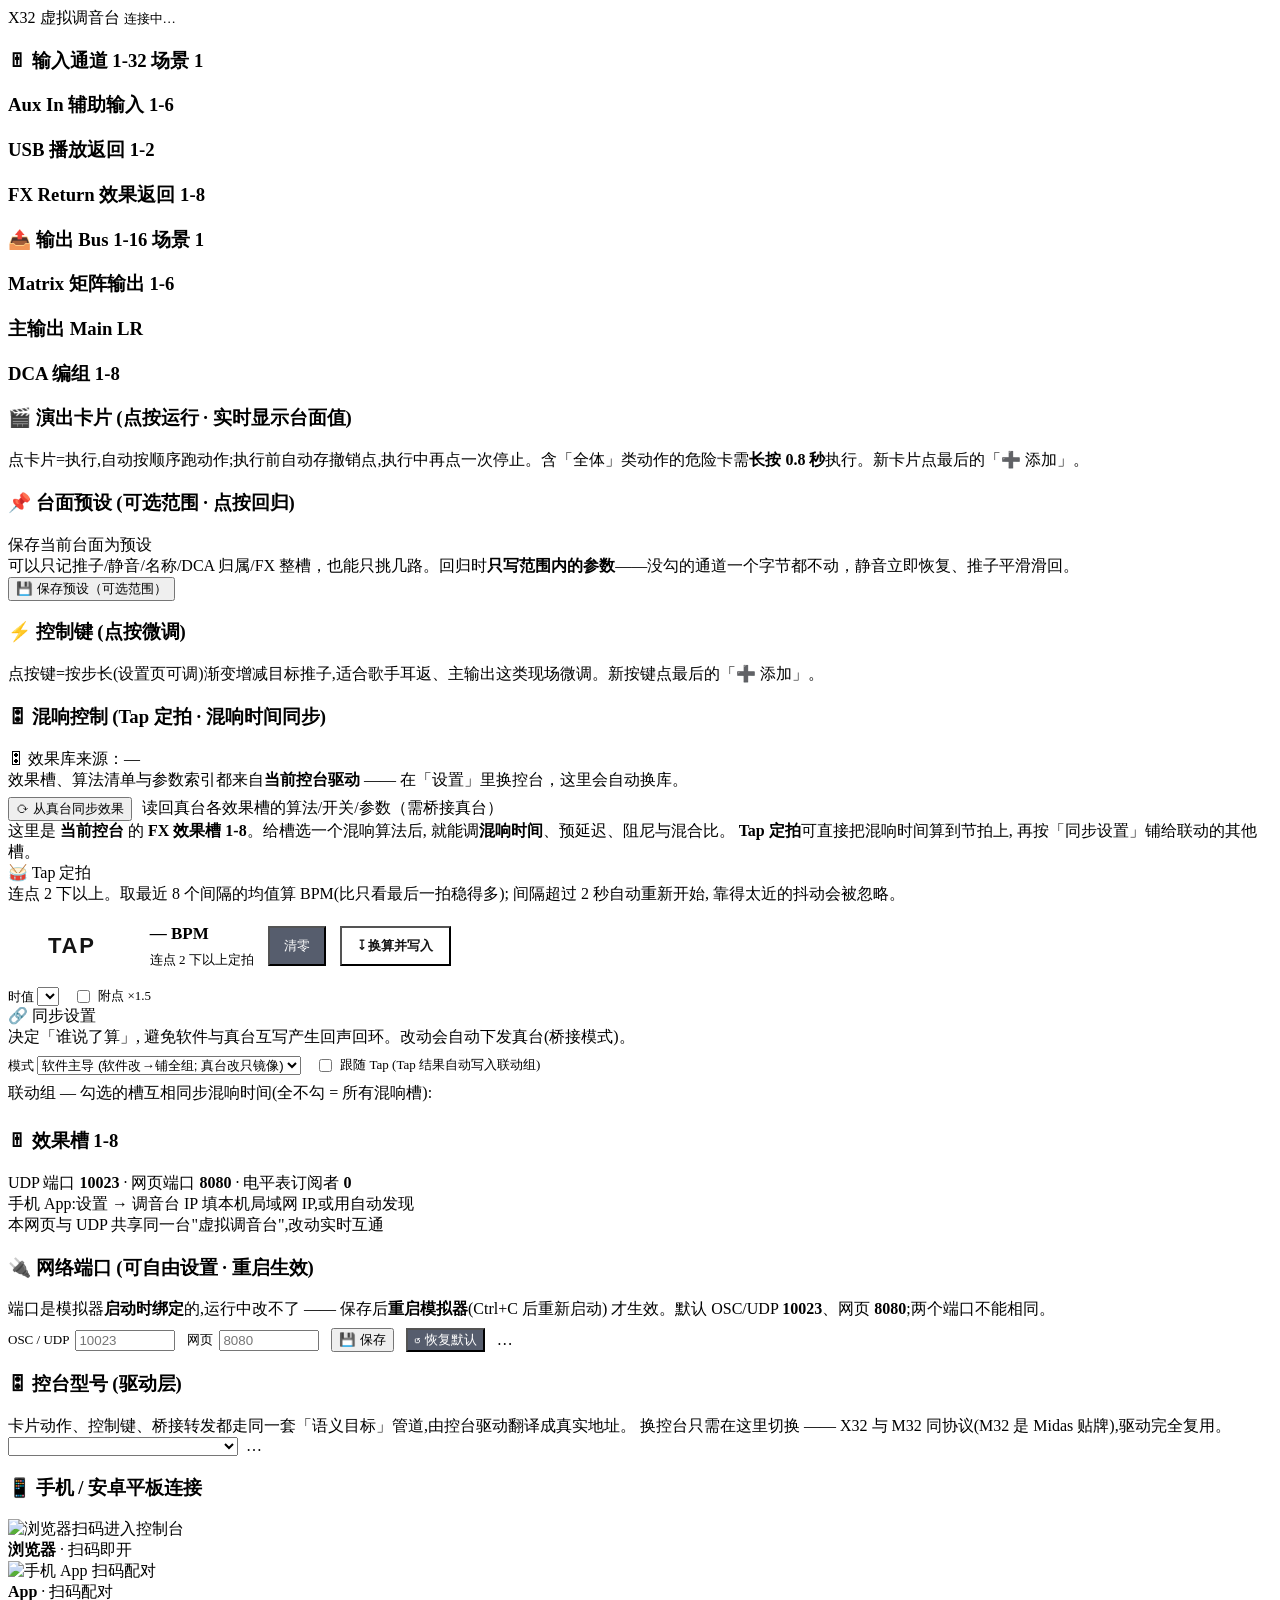
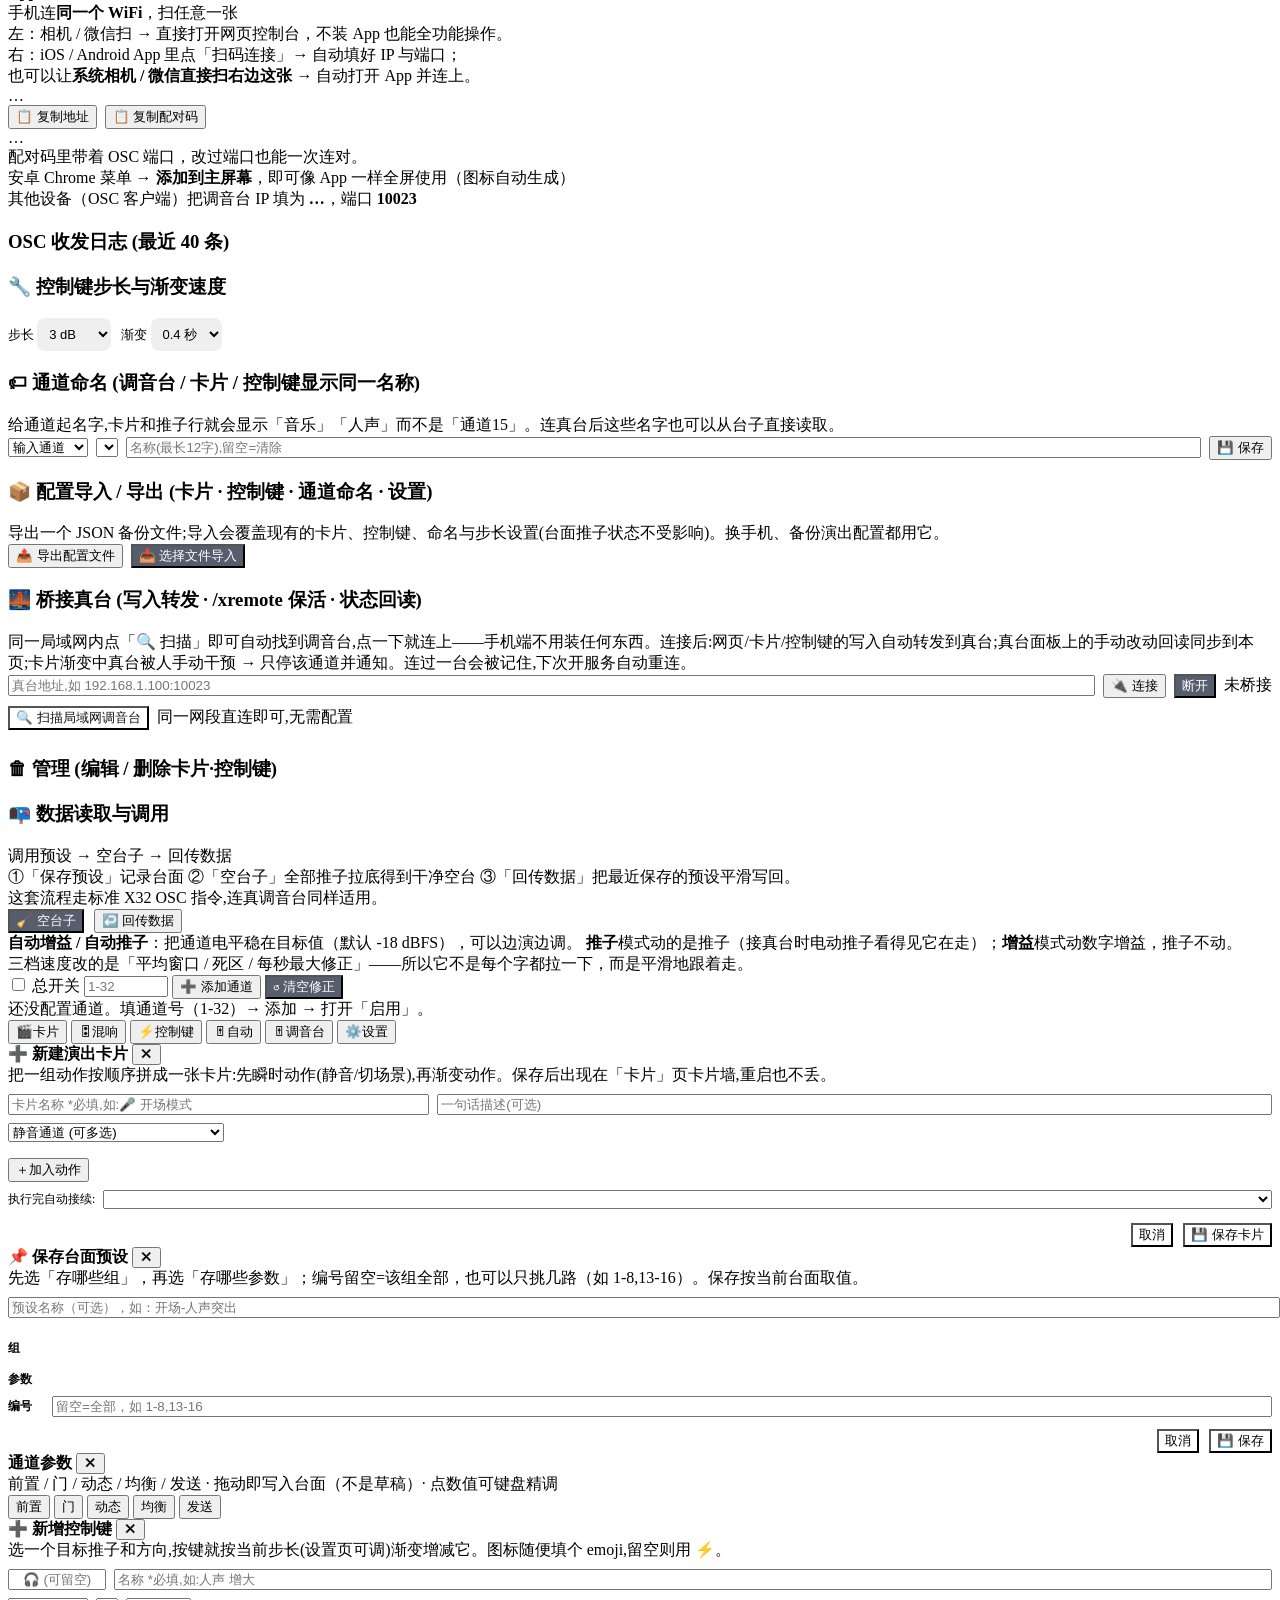
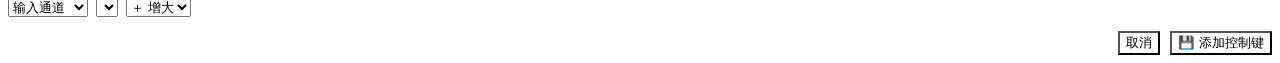
==== commit 71677c18: "docs(deeplink): 设置页与文档补「系统相机扫直接拉起 App」 - 设置页 App 码说明：系统相机/微信扫右边那张会自动打开 App - 规范 §16.9 补系统级深链小节（CFBun" ====
--- a/X32Simulator/web/index.html
+++ b/X32Simulator/web/index.html
@@ -153,7 +153,8 @@
       <div class="qrhint">
         <div class="nm">手机连<b>同一个 WiFi</b>，扫任意一张</div>
         <div class="ds">左：相机 / 微信扫 → 直接打开网页控制台，不装 App 也能全功能操作。<br>
-          右：iOS / Android App 里点「扫码连接」→ 自动填好 IP 与端口。</div>
+          右：iOS / Android App 里点「扫码连接」→ 自动填好 IP 与端口；<br>
+          也可以让<b>系统相机 / 微信直接扫右边这张</b> → 自动打开 App 并连上。</div>
         <div class="qrurl" id="lanurl">…</div>
         <div class="qracts"><button onclick="copyLan()" id="lanCopy">📋 复制地址</button><button onclick="copyPair()" id="pairCopy" style="margin-left:8px">📋 复制配对码</button></div>
         <div class="pairsmall" id="paircode">…</div>
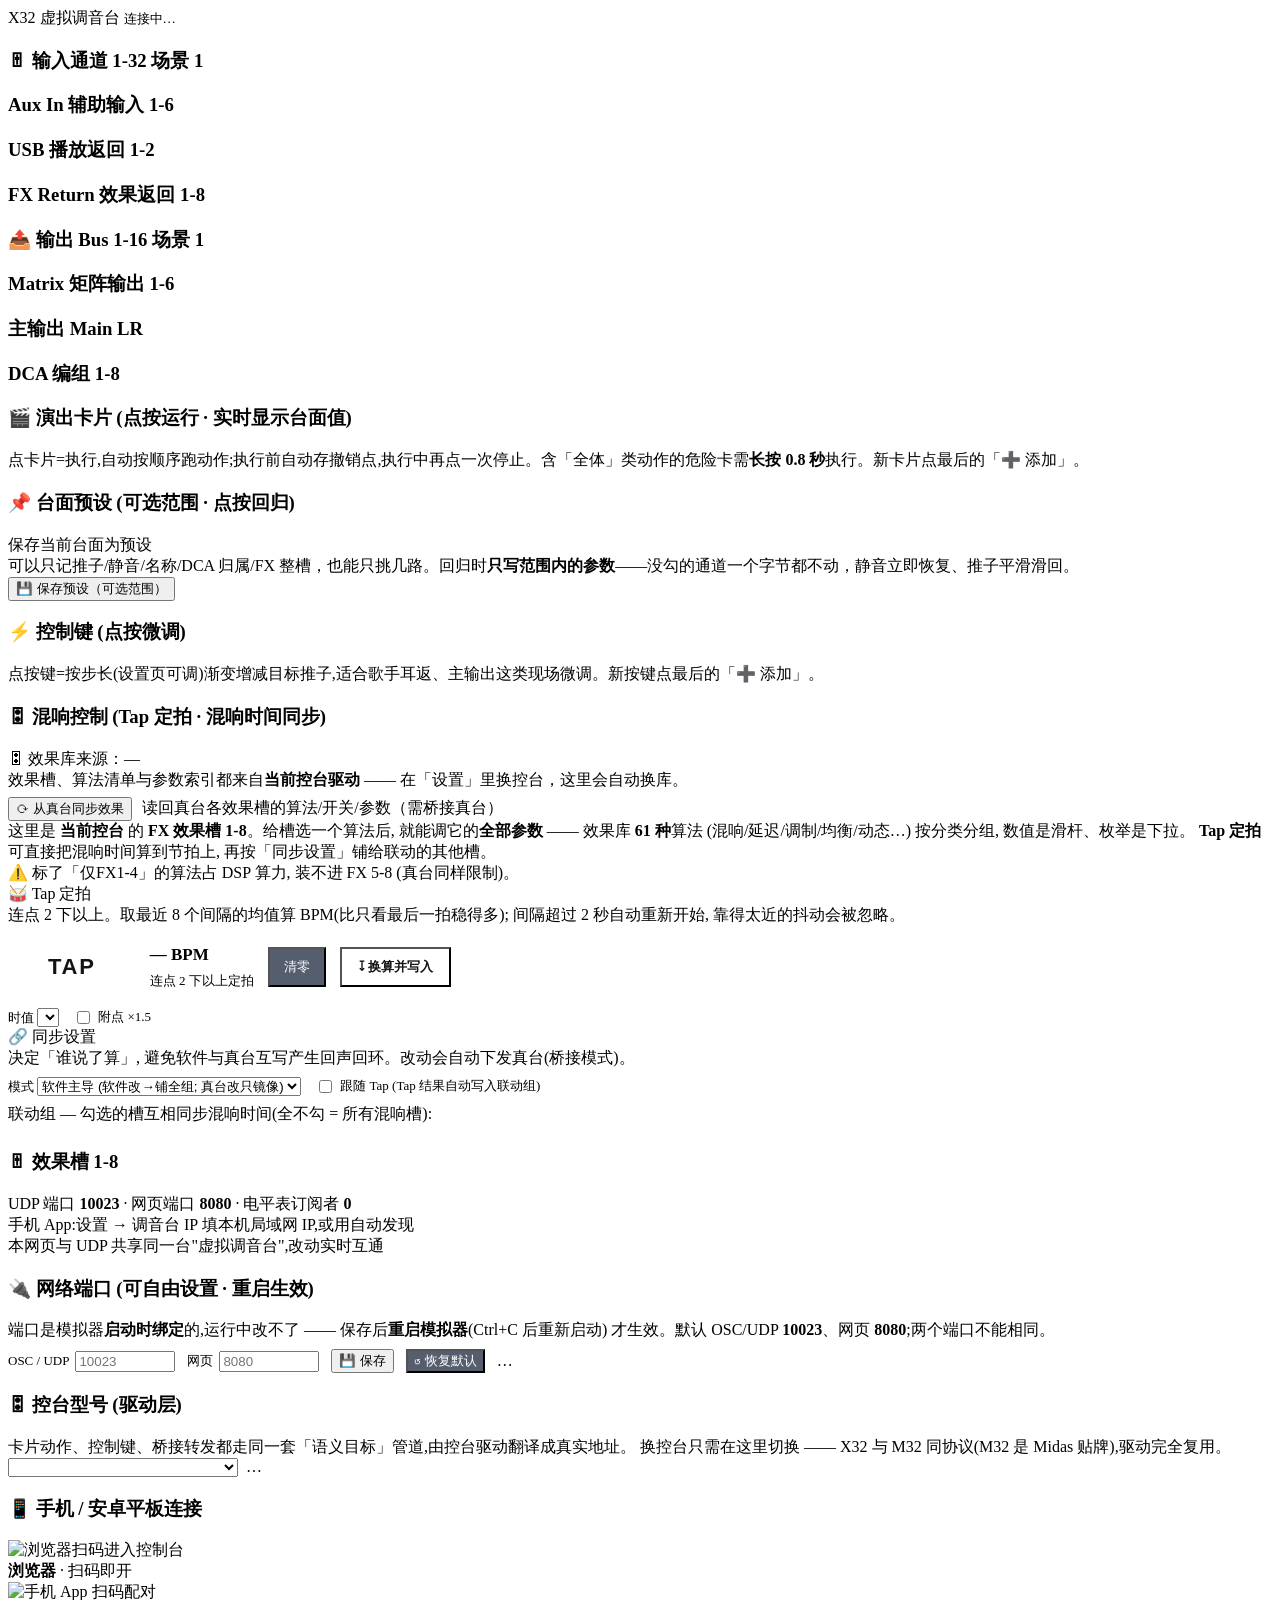
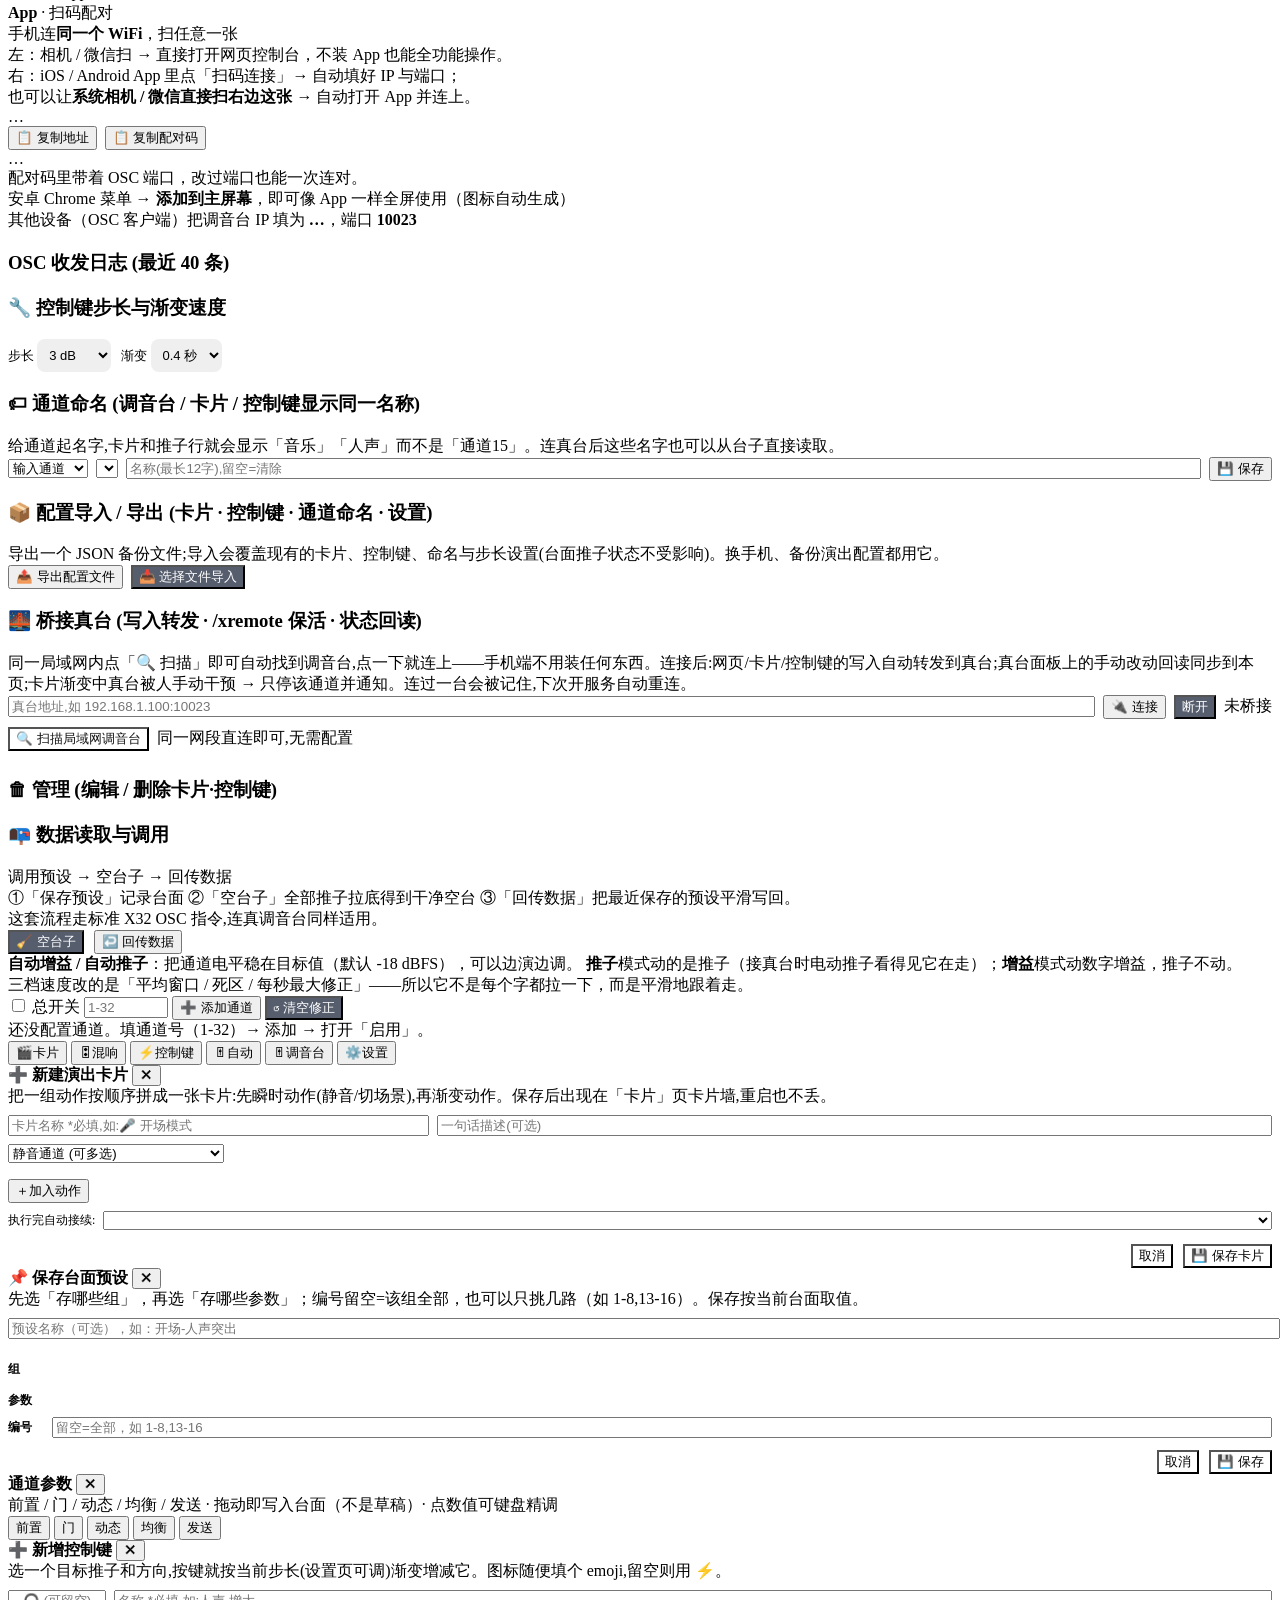
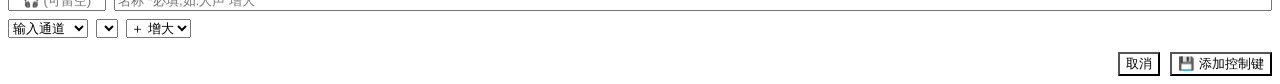
==== commit 789e8a89: "效果器页: 分类下拉 / 动态控件 / GEQ 平直出厂态 + 交互测试抓出的滑杆步长 bug 前端 (web/): - 算法下拉按分类分组 (optgroup, 61 种平铺没法用), heavy " ====
--- a/X32Simulator/web/index.html
+++ b/X32Simulator/web/index.html
@@ -56,8 +56,9 @@
       <span class="ds" id="fxPullNote" style="margin:0">读回真台各效果槽的算法/开关/参数（需桥接真台）</span>
     </div>
   </div>
-  <div class="ds">这里是 <b id="fxConsoleName2">当前控台</b> 的 <b>FX 效果槽 1-8</b>。给槽选一个混响算法后, 就能调<b>混响时间</b>、预延迟、阻尼与混合比。
-    <b>Tap 定拍</b>可直接把混响时间算到节拍上, 再按「同步设置」铺给联动的其他槽。</div>
+  <div class="ds">这里是 <b id="fxConsoleName2">当前控台</b> 的 <b>FX 效果槽 1-8</b>。给槽选一个算法后, 就能调它的<b>全部参数</b> —— 效果库 <b>61 种</b>算法 (混响/延迟/调制/均衡/动态…) 按分类分组, 数值是滑杆、枚举是下拉。
+    <b>Tap 定拍</b>可直接把混响时间算到节拍上, 再按「同步设置」铺给联动的其他槽。<br>
+    ⚠️ 标了「仅FX1-4」的算法占 DSP 算力, 装不进 FX 5-8 (真台同样限制)。</div>
 
   <div class="card">
     <div class="nm">🥁 Tap 定拍</div>
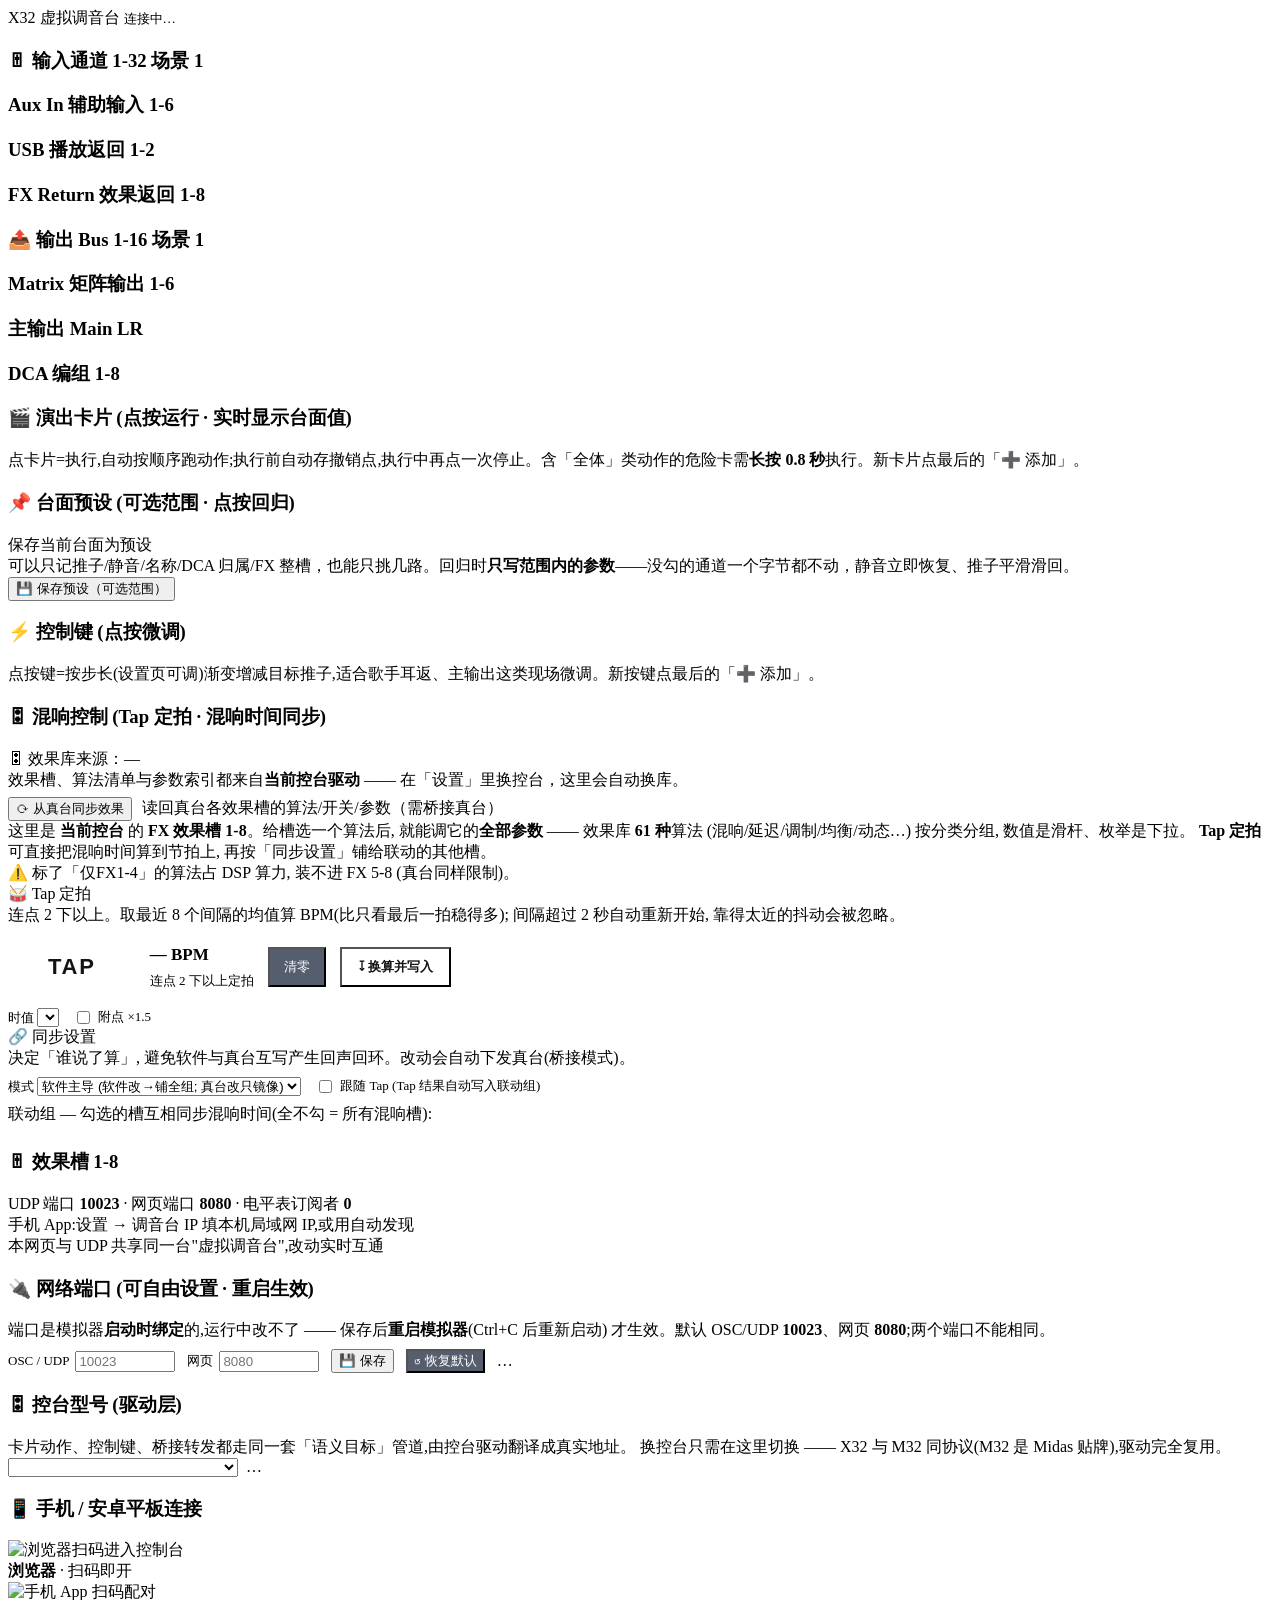
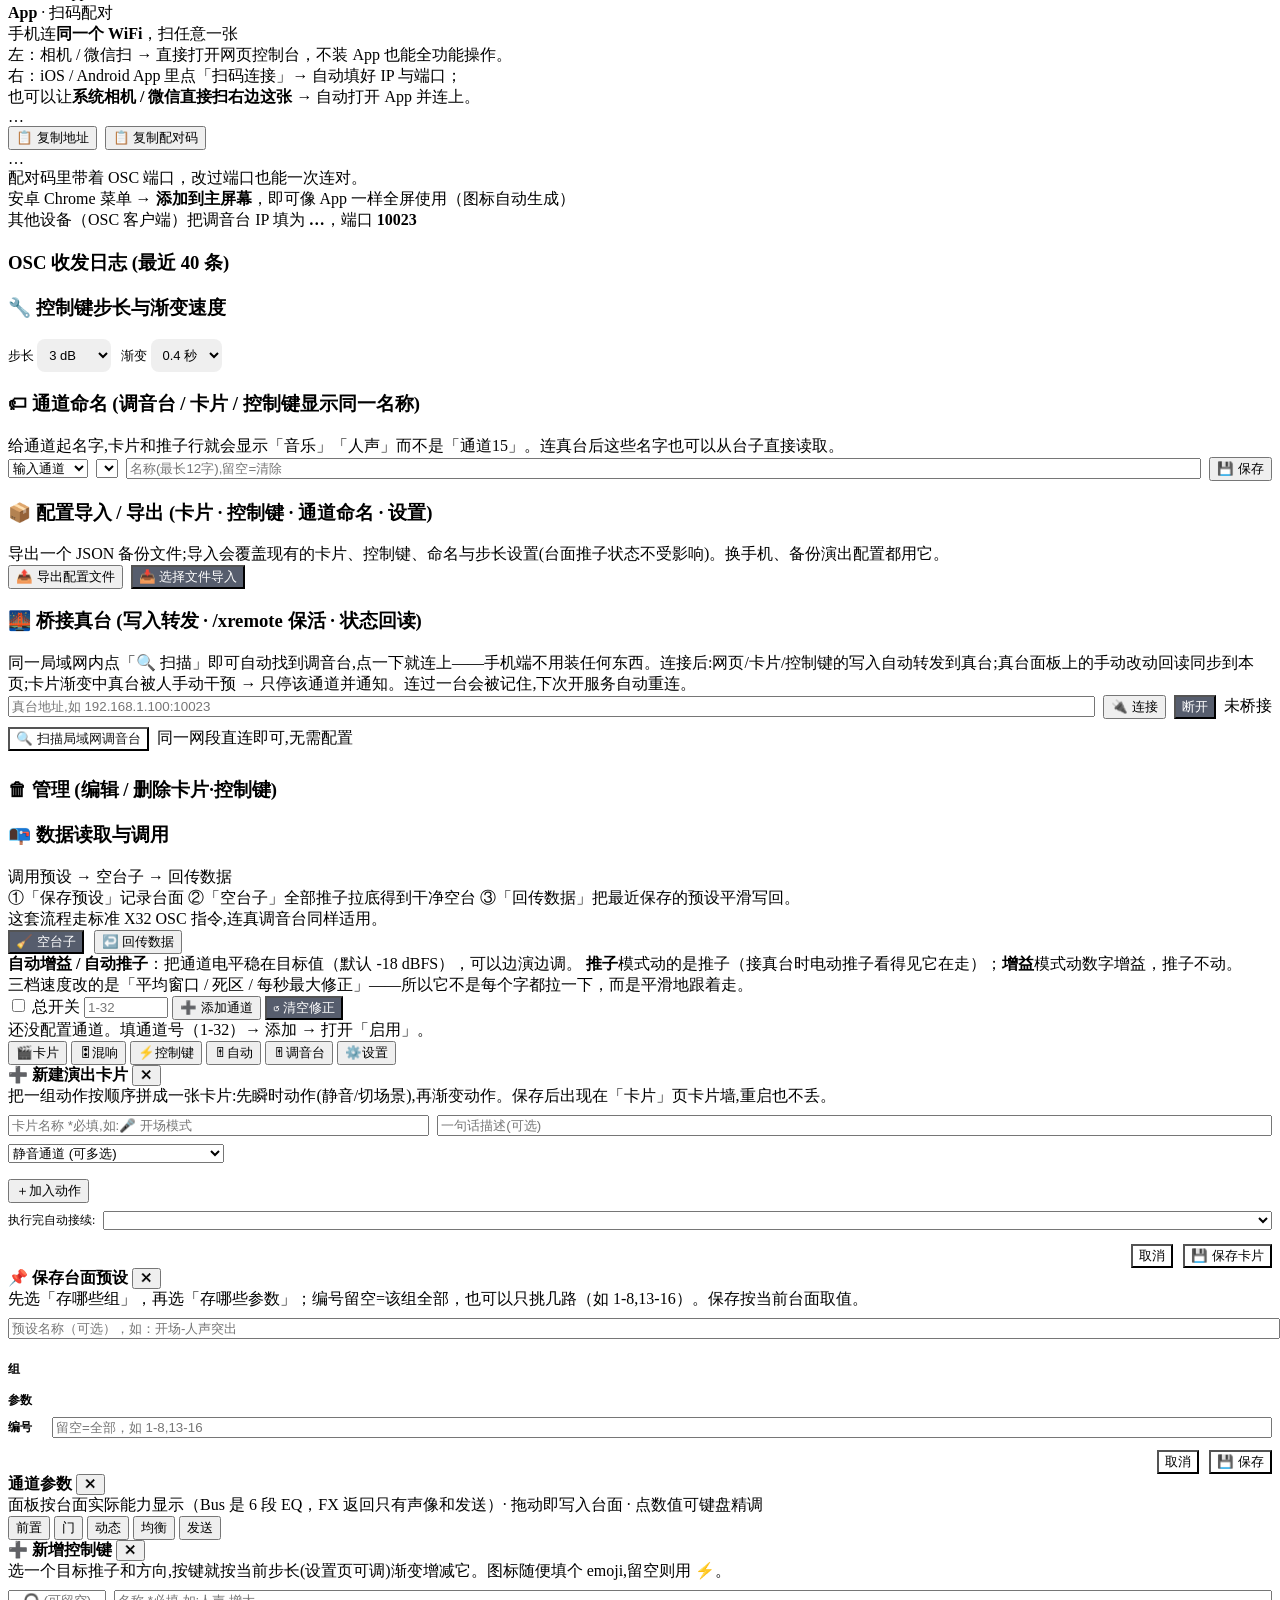
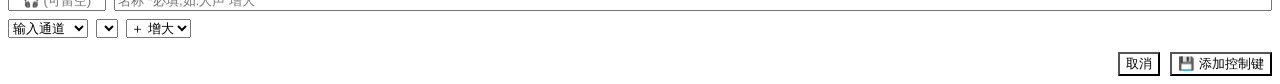
==== commit eaa98301: "feat(params): 通道处理参数覆盖六种通道类型 + 三端参数表导出 - params.py 登记表 244 项: ch 57 / bus 47 / main 44 / mtx 45 / au" ====
--- a/X32Simulator/web/index.html
+++ b/X32Simulator/web/index.html
@@ -335,7 +335,7 @@
   <div class="mdlg" role="dialog" aria-label="通道参数">
     <div class="mhd"><b id="chpTitle">通道参数</b>
       <button class="mclose" onclick="closeChParams()" aria-label="关闭">✕</button></div>
-    <div class="ds">前置 / 门 / 动态 / 均衡 / 发送 · 拖动即写入台面（不是草稿）· 点数值可键盘精调</div>
+    <div class="ds">面板按台面实际能力显示（Bus 是 6 段 EQ，FX 返回只有声像和发送）· 拖动即写入台面 · 点数值可键盘精调</div>
     <div class="chp-tabs" id="chpTabBar">
       <button type="button" data-tab="pre" onclick="chpTab('pre')">前置</button>
       <button type="button" data-tab="gate" onclick="chpTab('gate')">门</button>
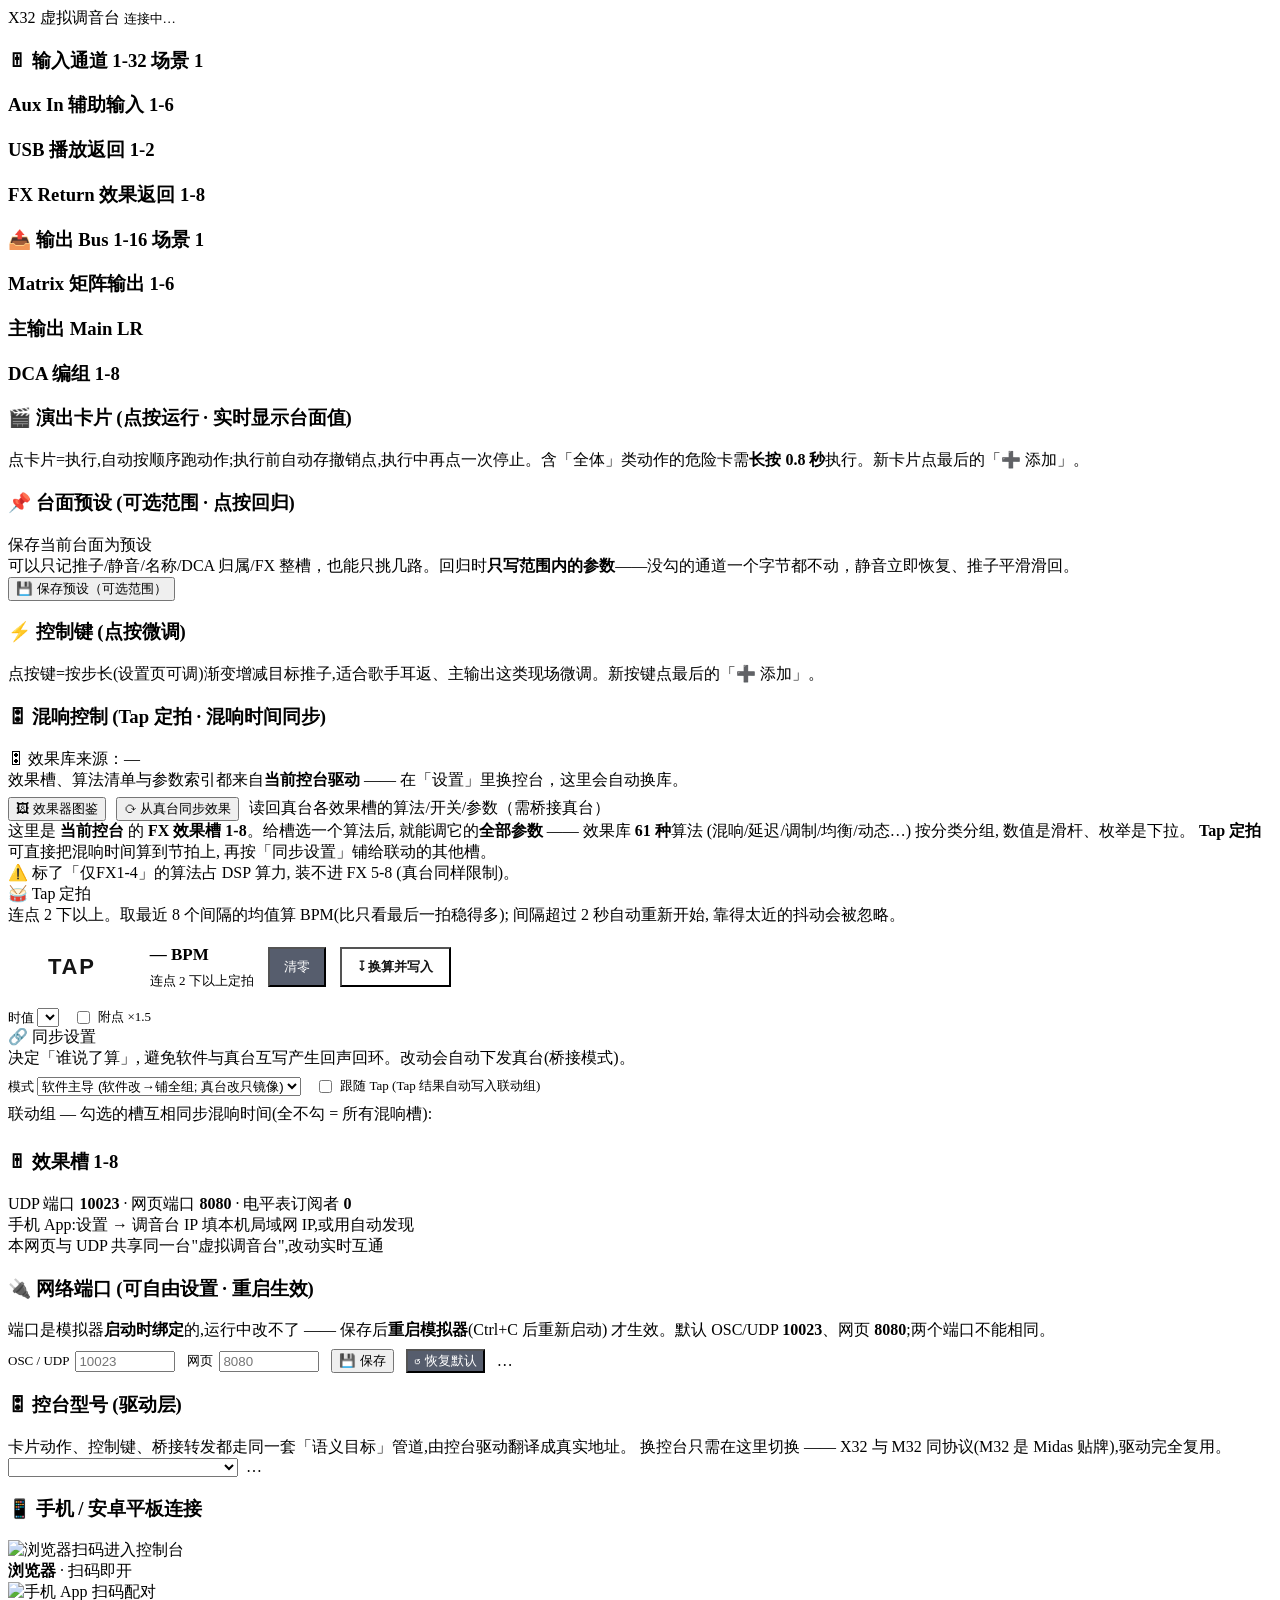
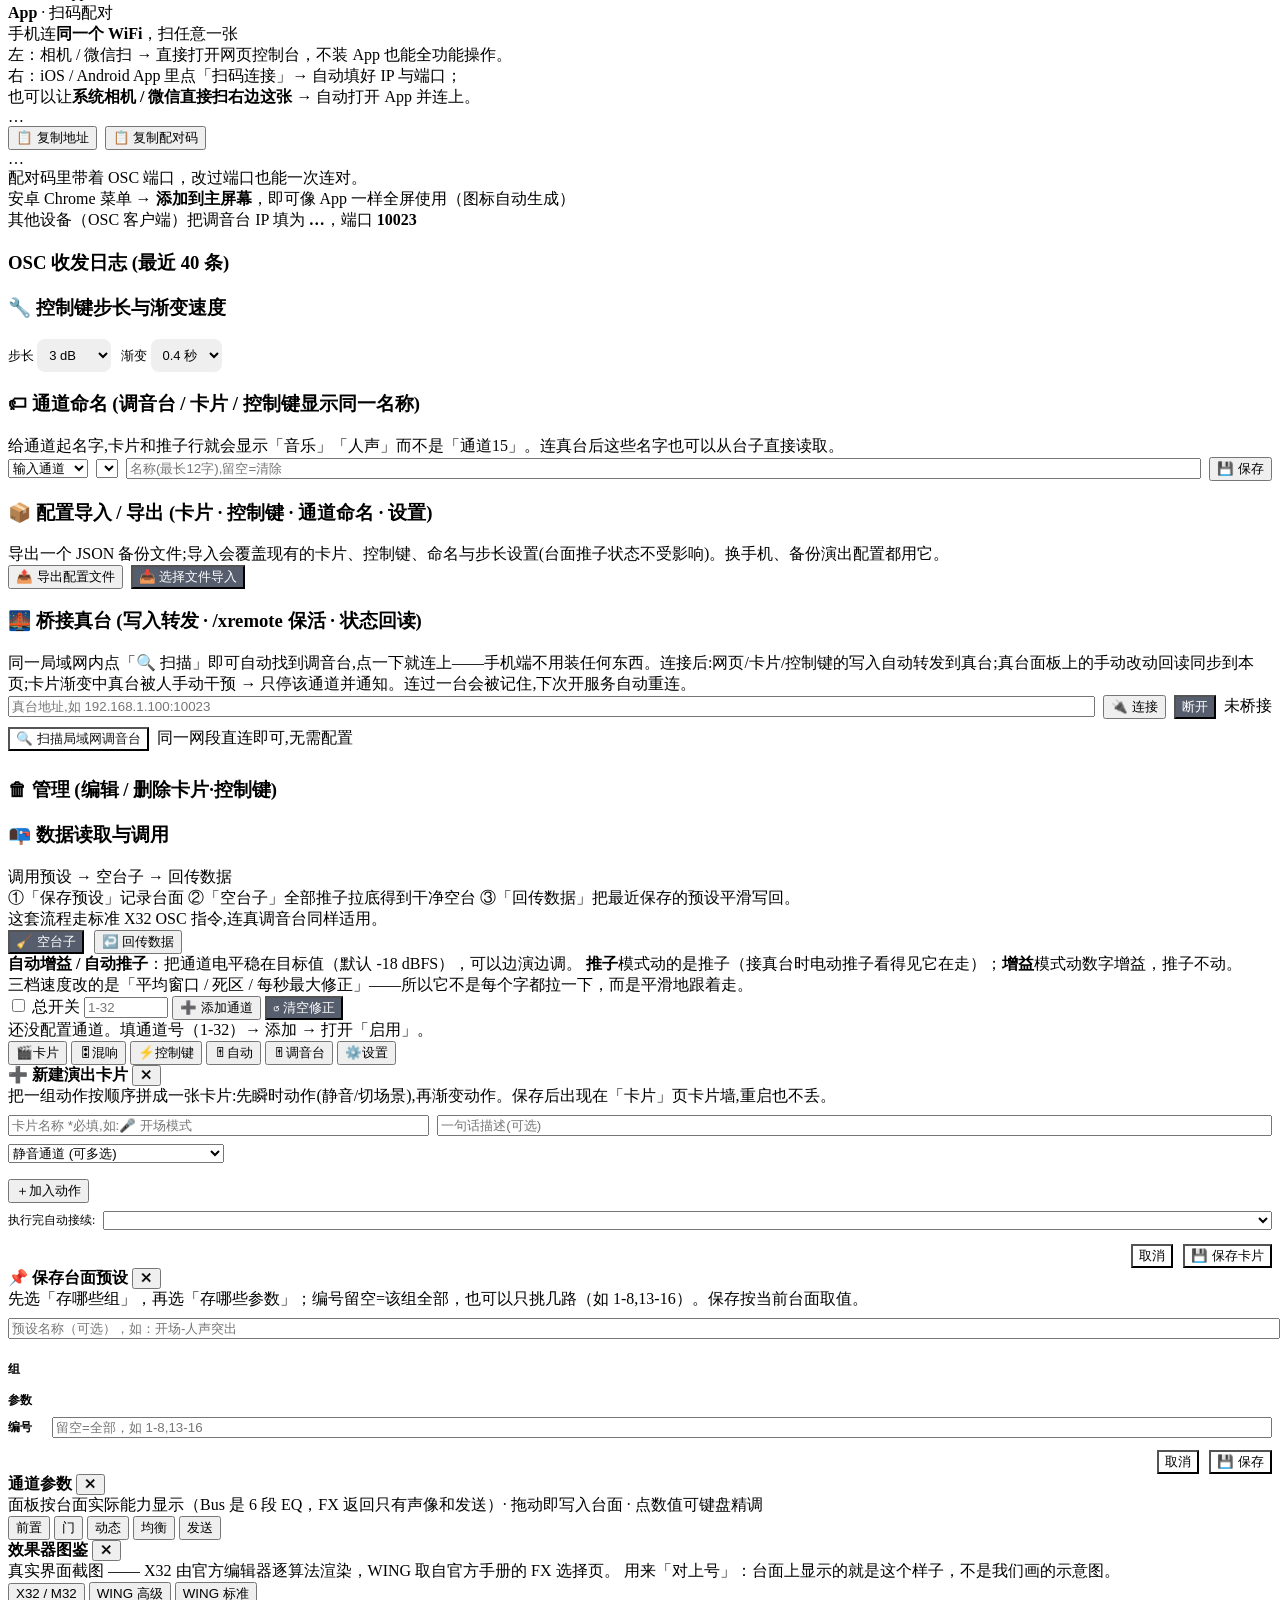
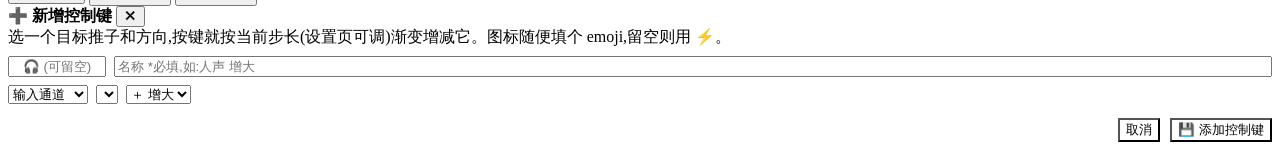
==== commit 213c4114: "feat(fx): 效果器图鉴 —— 61 个 X32 算法 + 52 个 WING 效果真机截图随包 图源只有一种：真台/官方编辑器渲染的截图，不许自绘。 - X32 侧：X32-Edit 4.4 " ====
--- a/X32Simulator/web/index.html
+++ b/X32Simulator/web/index.html
@@ -52,6 +52,7 @@
       <span class="ds" id="fxConsoleTag" style="margin:0"></span></div>
     <div class="ds" id="fxConsoleNote">效果槽、算法清单与参数索引都来自<b>当前控台驱动</b> —— 在「设置」里换控台，这里会自动换库。</div>
     <div style="display:flex;gap:10px;flex-wrap:wrap;align-items:center;margin-top:6px">
+      <button id="fxGalBtn" onclick="fxGallery()">🖼 效果器图鉴</button>
       <button id="fxPullBtn" onclick="fxPull()">⟳ 从真台同步效果</button>
       <span class="ds" id="fxPullNote" style="margin:0">读回真台各效果槽的算法/开关/参数（需桥接真台）</span>
     </div>
@@ -347,6 +348,21 @@
   </div>
 </div>
 
+<div class="modal" id="fxGalModal" onclick="if(event.target===this)closeFxGallery()">
+  <div class="mdlg" role="dialog" aria-label="效果器图鉴">
+    <div class="mhd"><b>效果器图鉴</b>
+      <button class="mclose" onclick="closeFxGallery()" aria-label="关闭">✕</button></div>
+    <div class="ds">真实界面截图 —— X32 由官方编辑器逐算法渲染，WING 取自官方手册的 FX 选择页。
+      用来「对上号」：台面上显示的就是这个样子，不是我们画的示意图。</div>
+    <div class="chp-tabs" id="fxGalTabs">
+      <button type="button" data-g="x32" onclick="fxGalTab('x32')">X32 / M32</button>
+      <button type="button" data-g="premium" onclick="fxGalTab('premium')">WING 高级</button>
+      <button type="button" data-g="standard" onclick="fxGalTab('standard')">WING 标准</button>
+    </div>
+    <div id="fxGalBody" class="fxgal"></div>
+  </div>
+</div>
+
 <div class="modal" id="keyModal" onclick="if(event.target===this)closeKeyModal()">
   <div class="mdlg" role="dialog" aria-label="新增控制键">
     <div class="mhd"><b id="keyModalTitle">➕ 新增控制键</b>
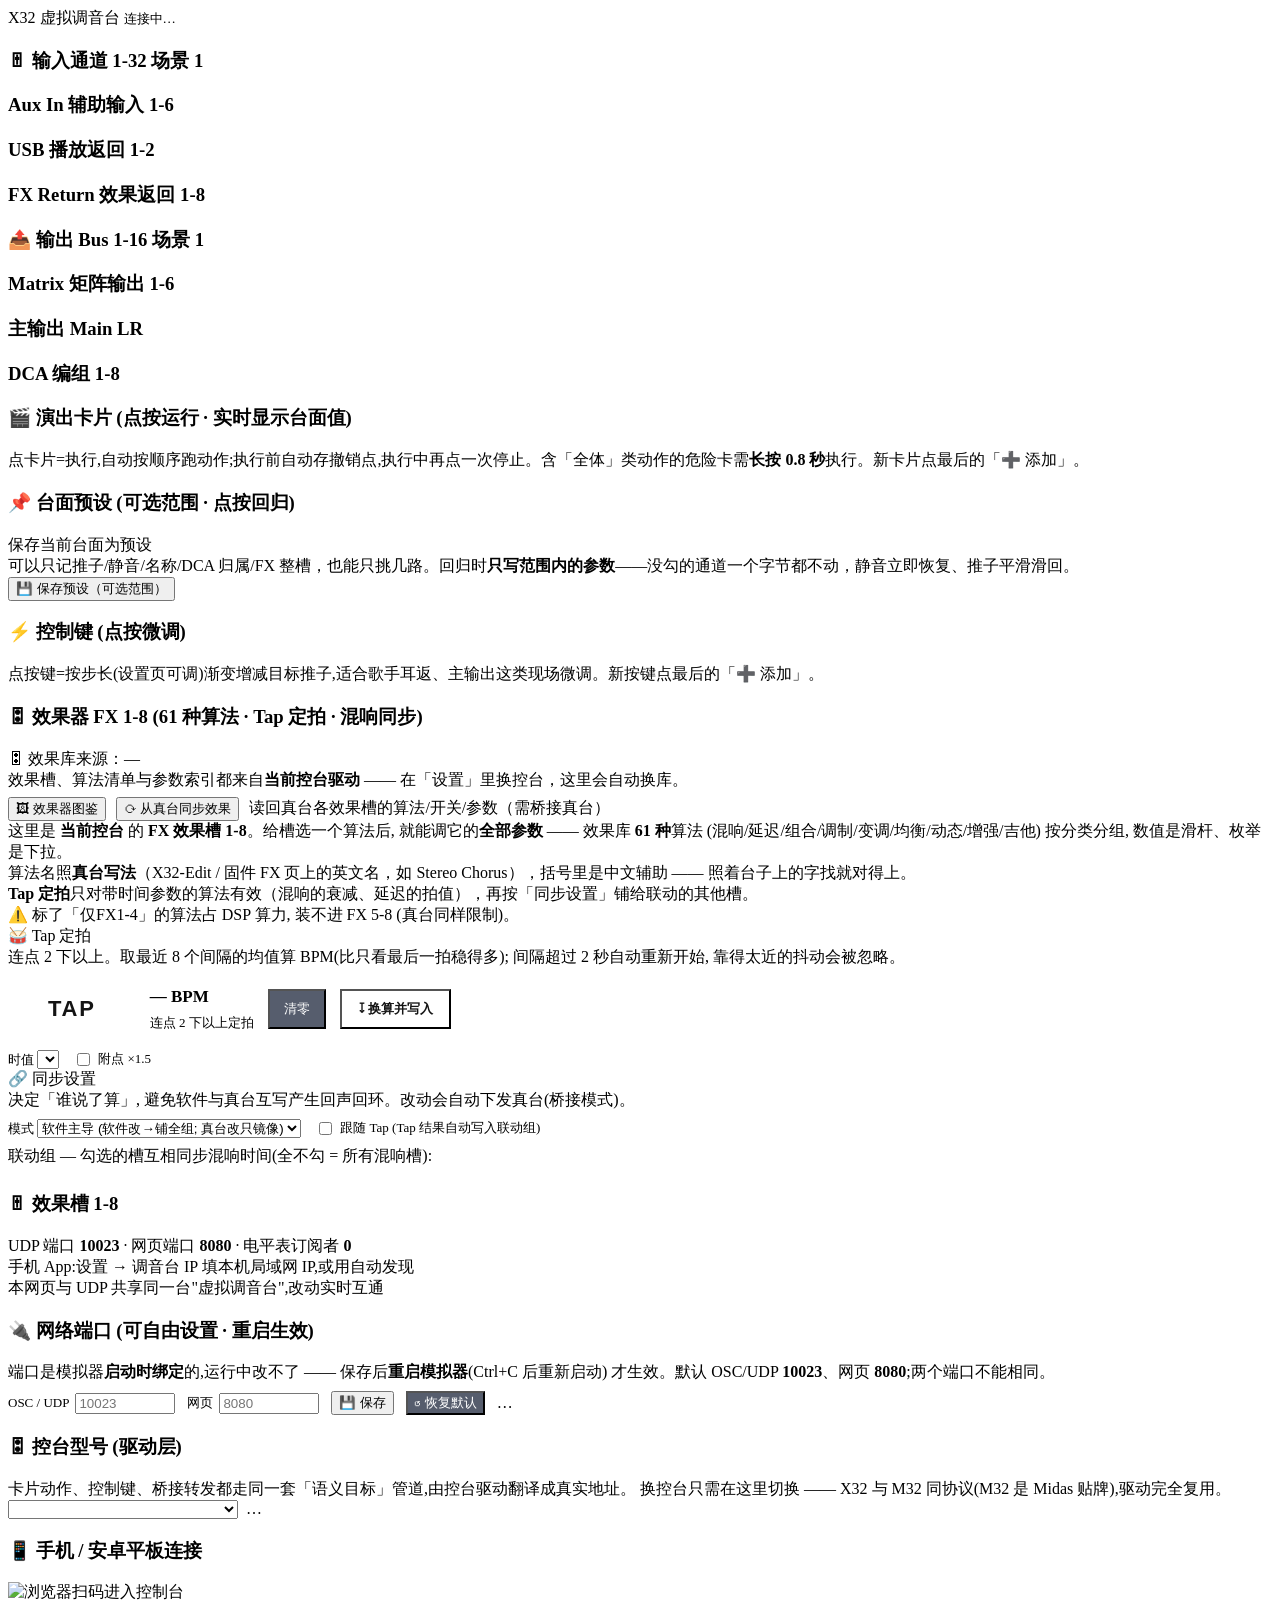
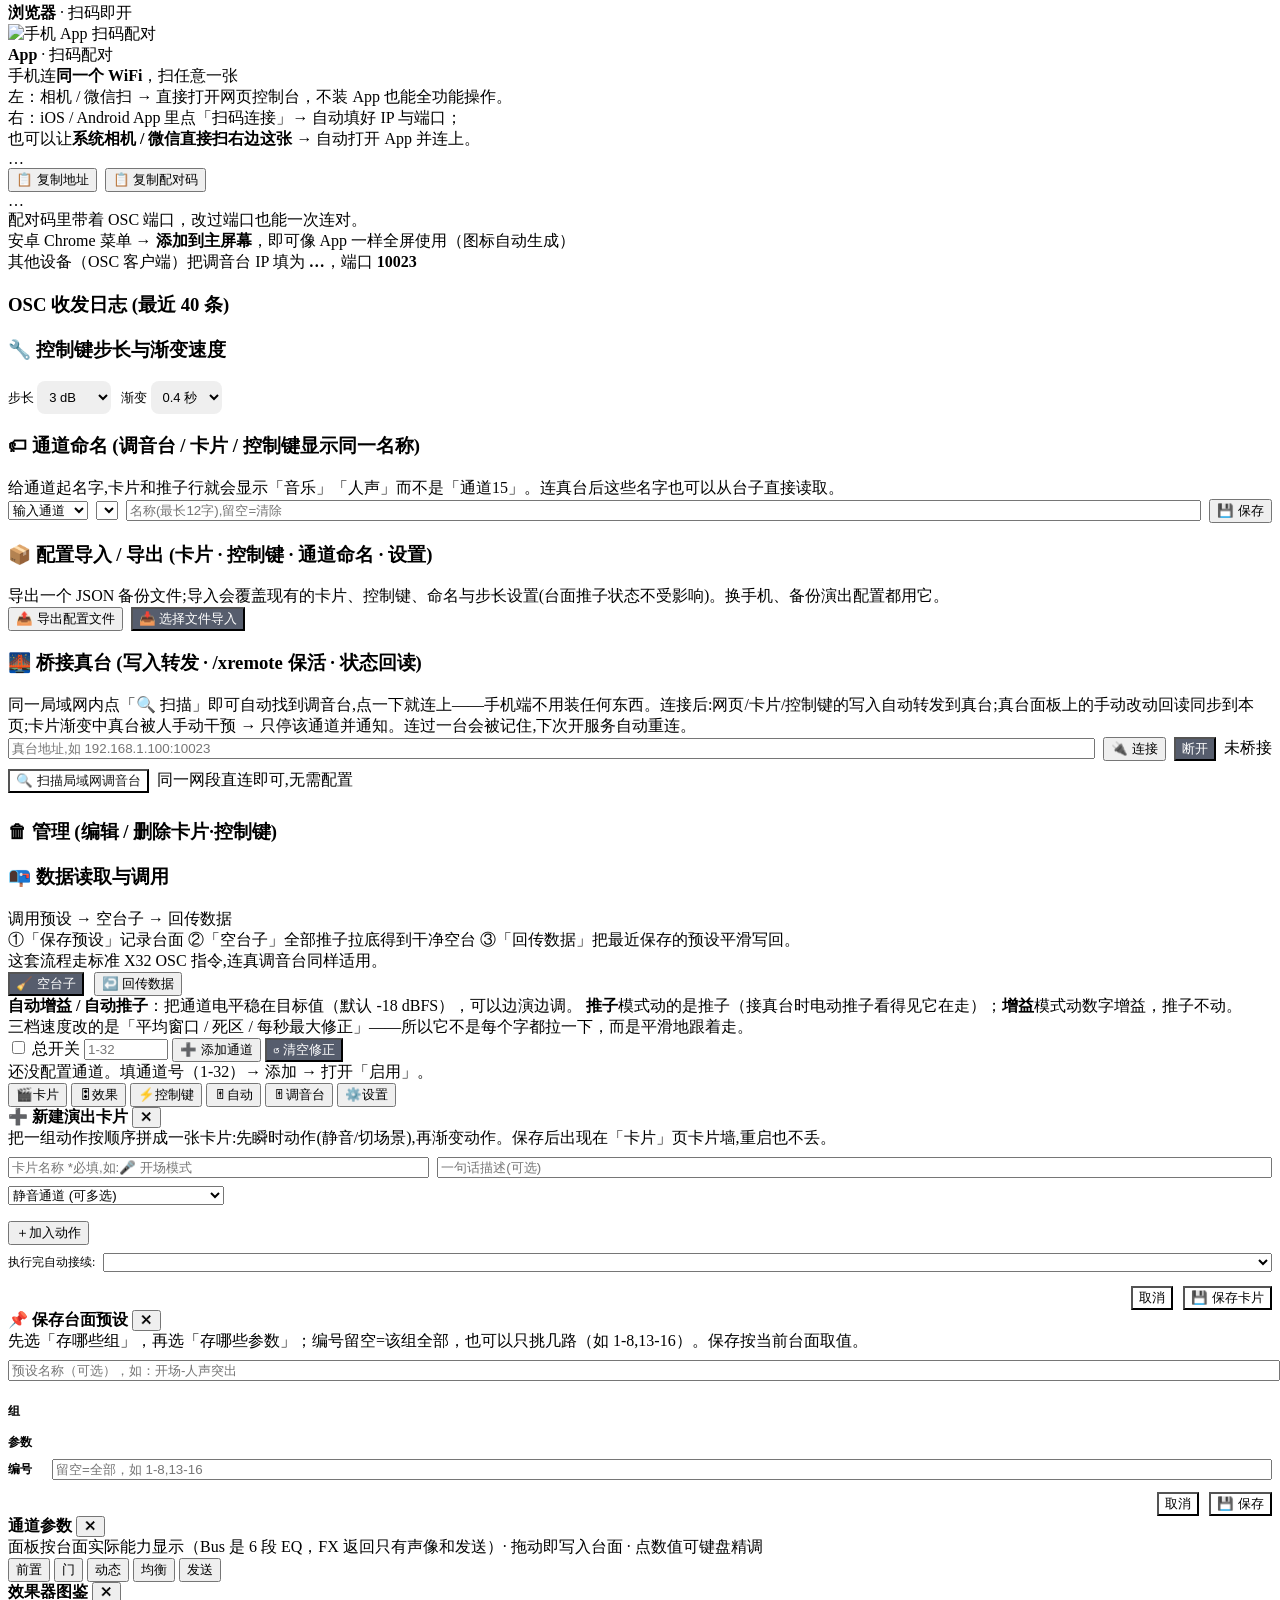
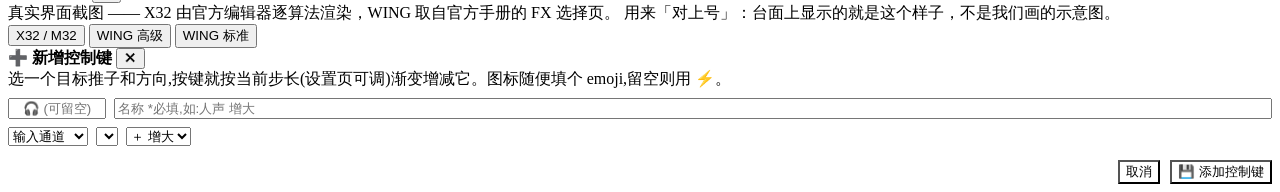
==== commit d3ef401f: "feat(fx): 效果器名一律用真台写法 + 效果器页覆盖全部 9 类 用户照着台子找效果器，界面上却只有中文译名（"立体声合唱"）， 台子上写的是 Stereo Chorus —— 两头对不上号。" ====
--- a/X32Simulator/web/index.html
+++ b/X32Simulator/web/index.html
@@ -46,7 +46,7 @@
   <div class="tilegrid" id="tileKeys"></div>
 </div>
 
-<div class="page" id="pg-fx"><h3>🎛 混响控制 (Tap 定拍 · 混响时间同步)</h3>
+<div class="page" id="pg-fx"><h3>🎛 效果器 FX 1-8 (61 种算法 · Tap 定拍 · 混响同步)</h3>
   <div class="card">
     <div class="nm">🎛 效果库来源：<span id="fxConsoleName">—</span>
       <span class="ds" id="fxConsoleTag" style="margin:0"></span></div>
@@ -57,8 +57,9 @@
       <span class="ds" id="fxPullNote" style="margin:0">读回真台各效果槽的算法/开关/参数（需桥接真台）</span>
     </div>
   </div>
-  <div class="ds">这里是 <b id="fxConsoleName2">当前控台</b> 的 <b>FX 效果槽 1-8</b>。给槽选一个算法后, 就能调它的<b>全部参数</b> —— 效果库 <b>61 种</b>算法 (混响/延迟/调制/均衡/动态…) 按分类分组, 数值是滑杆、枚举是下拉。
-    <b>Tap 定拍</b>可直接把混响时间算到节拍上, 再按「同步设置」铺给联动的其他槽。<br>
+  <div class="ds">这里是 <b id="fxConsoleName2">当前控台</b> 的 <b>FX 效果槽 1-8</b>。给槽选一个算法后, 就能调它的<b>全部参数</b> —— 效果库 <b>61 种</b>算法 (混响/延迟/组合/调制/变调/均衡/动态/增强/吉他) 按分类分组, 数值是滑杆、枚举是下拉。<br>
+    算法名照<b>真台写法</b>（X32-Edit / 固件 FX 页上的英文名，如 Stereo Chorus），括号里是中文辅助 —— 照着台子上的字找就对得上。<br>
+    <b>Tap 定拍</b>只对带时间参数的算法有效（混响的衰减、延迟的拍值），再按「同步设置」铺给联动的其他槽。<br>
     ⚠️ 标了「仅FX1-4」的算法占 DSP 算力, 装不进 FX 5-8 (真台同样限制)。</div>
 
   <div class="card">
@@ -259,7 +260,7 @@
 
 <nav>
   <button class="on" data-p="cards"><span class="ic">🎬</span>卡片</button>
-  <button data-p="fx"><span class="ic">🎛</span>混响</button>
+  <button data-p="fx"><span class="ic">🎛</span>效果</button>
   <button data-p="keys"><span class="ic">⚡</span>控制键</button>
   <button data-p="rider"><span class="ic">🎚</span>自动</button>
   <button data-p="mix"><span class="ic">🎚</span>调音台</button>
